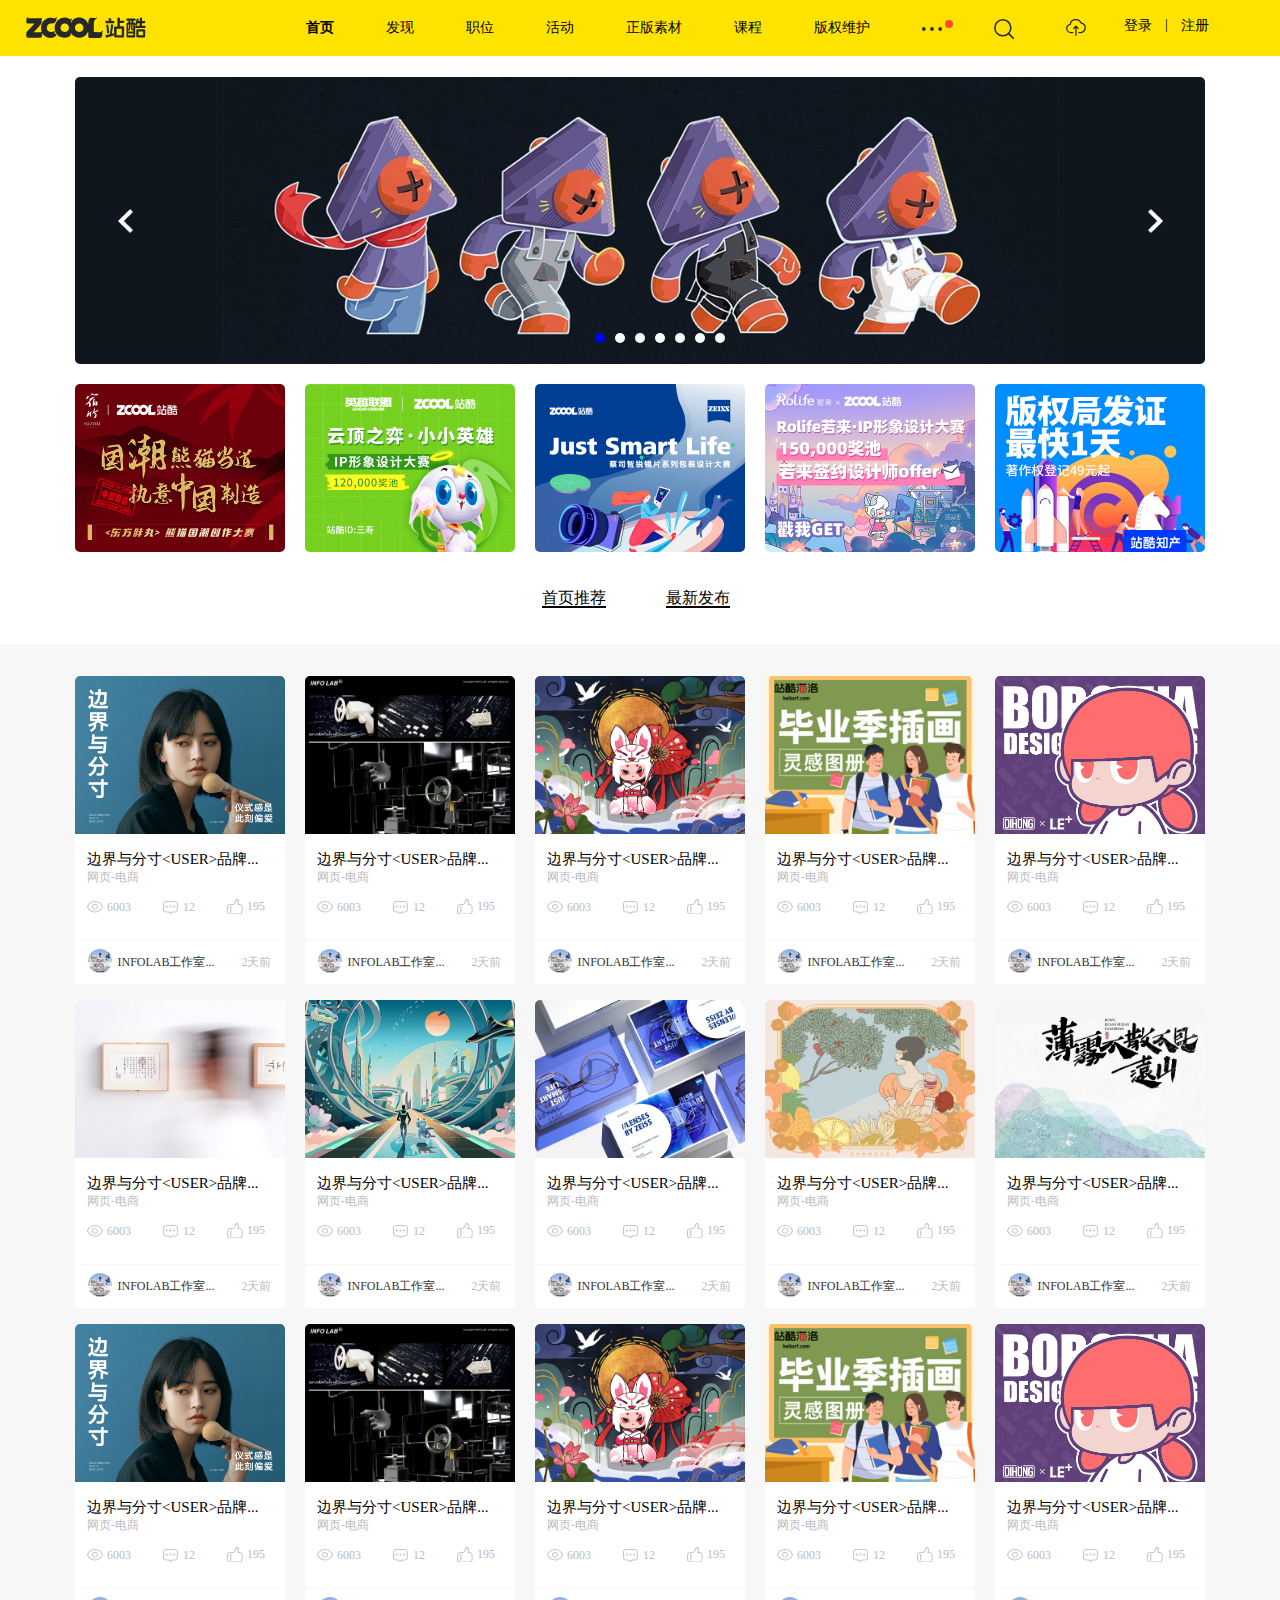
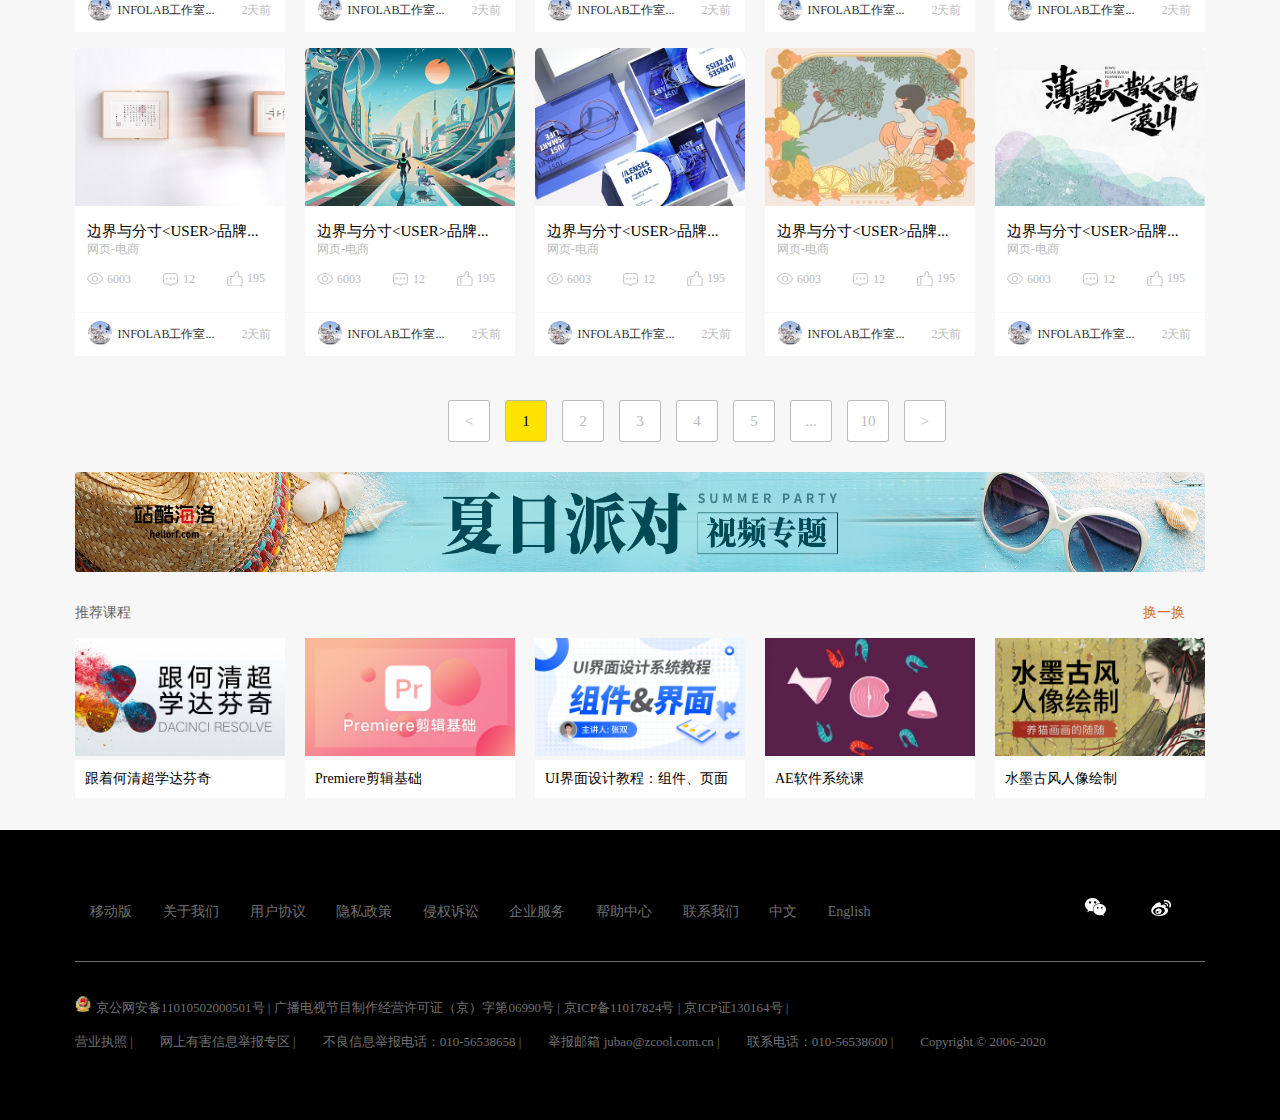
==== index.html @ 085c1cae "zqn:add my  pro" ====
<!DOCTYPE html>
<html lang="en">
<head>
    <meta charset="UTF-8">
    <meta name="viewport" content="width=device-width, initial-scale=1.0">
    <title>Document</title>
    <link rel="stylesheet" href="css/index.css">
    <link rel="stylesheet" href="css/carousel.css">
    <link rel="stylesheet" href="css/under.css">
    <link rel="stylesheet" href="css/page.css">
    <link rel="stylesheet" href="css/footer.css">
    <style>*{margin: 0;padding: 0;}</style>
</head>
<body>
    <!-- 导航栏 -->
    <div class="nav_bg ">
        <!-- 左边logo -->
        <div class="logo position float">
            <a href=""><img src="img/index/logo.svg" alt=""></a>
        </div>
        <!-- 中间部分 -->
        
        <ul class="my_li float ul_position my_text">
            <li class="float my-text-wight">首页</li>
            <li class="float">发现</li>
            <li class="float">职位</li>
            <li class="float">活动</li>
            <li class="float">正版素材</li>
            <li class="float">课程</li>
            <li class="float">版权维护</li>
            <li class="float my_img"><span><img src="img/index/nav-more.svg" alt=""></span>
            <span>
                <sup class="nav_dot_sup"></sup>
            </span></li>
            <li class="float my_img"><a href=""><img src="img/index/nav-search.svg" alt=""></a></li>
            <li class="float my_img"><a href=""><img src="img/index/nav-upload.svg" alt=""></a></li>
        </ul>
     
        <!-- 右边图标 -->
        <div>
            <ul class="float my_li d_position my_text size">
                <li class="float ml">登录</li> 
                <li class="float ml">|</li>
                <li class="float ml">注册</li>
            </ul>
        </div>
    </div>
    <!-- 轮播图 -->
    <main id="main">
        <div id="banner">
            <!-- 左边btn -->
            <div id="btn-left"></div>
            <!-- 中间图片 -->
            <ul id="ul-imgs" class="transition" style="width: 9040px;margin-left: 0px;">
                <li><a href="javascript:;"><img src="img/index/carousel_1.png" alt=""></a></li>
                <li><a href="javascript:;"><img src="img/index/carousel_2.jpg" alt=""></a></li>
                <li><a href="javascript:;"><img src="img/index/carousel_3.jpg" alt=""></a></li>
                <li><a href="javascript:;"><img src="img/index/carousel_4.jpg" alt=""></a></li>
                <li><a href="javascript:;"><img src="img/index/carousel_5.png" alt=""></a></li>
                <li><a href="javascript:;"><img src="img/index/carousel_6.png" alt=""></a></li>
                <li><a href="javascript:;"><img src="img/index/carousel_7.png" alt=""></a></li>
                <!-- 注意！最后li的个数要比实际图片张数多1，最后一个li放的图片是第一个li里的图片 -->
                <li><a href="javascript:;"><img src="img/index/carousel_1.png" alt=""></a></li>
            </ul>
            <!-- 轮播下方点 -->
            <ul id="ul-idxs">
                <!-- 虽然li的个数比实际图片多1，但是小圆点不必多1 -->
                <li class="active"></li>
                <li></li>
                <li></li>
                <li></li>
                <li></li>
                <li></li>
                <li></li>
            </ul>
            <!-- 右边btn -->
            <div id="btn-right"></div>
        </div>
    </main>
    <!-- 轮播下部 -->
    <div id="under">
      <ul id="under-imgs">
        <li><a href="javascript:;"><img src="img/index/under1.jpg" alt=""></a></li>
        <li><a href="javascript:;"><img src="img/index/under2.jpeg" alt=""></a></li>
        <li><a href="javascript:;"><img src="img/index/under3.jpg" alt=""></a></li>
        <li><a href="javascript:;"><img src="img/index/under4.jpg" alt=""></a></li>
        <li><a href="javascript:;"><img src="img/index/under5.jpg" alt=""></a></li>
      </ul>
    </div>
    <ul id="menu">
       <li class="li-1"><a href="">首页推荐</a></li>
       <li ><a href="">最新发布</a></li>
    </ul>
    <!-- 分页展示 -->
    <div id=page-1>
      <div id="page">
        <div class="card-items">
          <img src="img/index-content/content1.jpg" alt="">
          <div class="card-info">
            <a href="">边界与分寸&lt;USER&gt;品牌...</a>
            <p class="card-info-title">网页-电商</p>
            <p class="card-info-item">
              <span class="statistics-view" title="共6003人气">6003</span>
              <span class="statistics-content" title="共12评论">12</span>
              <span class="statistics-zan" title="共195推荐">195</span>
            </p>
          </div>
          <div class="card-item">
            <img src="./img/index-content/head portrait.jpg" alt="">
            <a href="" class="my-a">INFOLAB工作室...</a>
            <span class="time">2天前</span>
          </div>
        </div>
        <div class="card-items">
          <img src="img/index-content/content2.jpg" alt="">
          <div class="card-info">
            <a href="">边界与分寸&lt;USER&gt;品牌...</a>
            <p class="card-info-title">网页-电商</p>
            <p class="card-info-item">
              <span class="statistics-view" title="共6003人气">6003</span>
              <span class="statistics-content" title="共12评论">12</span>
              <span class="statistics-zan" title="共195推荐">195</span>
            </p>
          </div>
          <div class="card-item">
            <img src="./img/index-content/head portrait.jpg" alt="">
            <a href="" class="my-a">INFOLAB工作室...</a>
            <span class="time">2天前</span>
          </div>
        </div>
        <div class="card-items">
          <img src="img/index-content/content3.jpg" alt="">
          <div class="card-info">
            <a href="">边界与分寸&lt;USER&gt;品牌...</a>
            <p class="card-info-title">网页-电商</p>
            <p class="card-info-item">
              <span class="statistics-view" title="共6003人气">6003</span>
              <span class="statistics-content" title="共12评论">12</span>
              <span class="statistics-zan" title="共195推荐">195</span>
            </p>
          </div>
          <div class="card-item">
            <img src="./img/index-content/head portrait.jpg" alt="">
            <a href="" class="my-a">INFOLAB工作室...</a>
            <span class="time">2天前</span>
          </div>
        </div>
        <div class="card-items">
          <img src="img/index-content/content4.jpg" alt="">
          <div class="card-info">
            <a href="">边界与分寸&lt;USER&gt;品牌...</a>
            <p class="card-info-title">网页-电商</p>
            <p class="card-info-item">
              <span class="statistics-view" title="共6003人气">6003</span>
              <span class="statistics-content" title="共12评论">12</span>
              <span class="statistics-zan" title="共195推荐">195</span>
            </p>
          </div>
          <div class="card-item">
            <img src="./img/index-content/head portrait.jpg" alt="">
            <a href="" class="my-a">INFOLAB工作室...</a>
            <span class="time">2天前</span>
          </div>
        </div>
        <div class="card-items">
          <img src="img/index-content/content5.jpg" alt="">
          <div class="card-info">
            <a href="">边界与分寸&lt;USER&gt;品牌...</a>
            <p class="card-info-title">网页-电商</p>
            <p class="card-info-item">
              <span class="statistics-view" title="共6003人气">6003</span>
              <span class="statistics-content" title="共12评论">12</span>
              <span class="statistics-zan" title="共195推荐">195</span>
            </p>
          </div>
          <div class="card-item">
            <img src="./img/index-content/head portrait.jpg" alt="">
            <a href="" class="my-a">INFOLAB工作室...</a>
            <span class="time">2天前</span>
          </div>
        </div>
        <div class="card-items">
          <img src="img/index-content/content6.jpg" alt="">
          <div class="card-info">
            <a href="">边界与分寸&lt;USER&gt;品牌...</a>
            <p class="card-info-title">网页-电商</p>
            <p class="card-info-item">
              <span class="statistics-view" title="共6003人气">6003</span>
              <span class="statistics-content" title="共12评论">12</span>
              <span class="statistics-zan" title="共195推荐">195</span>
            </p>
          </div>
          <div class="card-item">
            <img src="./img/index-content/head portrait.jpg" alt="">
            <a href="" class="my-a">INFOLAB工作室...</a>
            <span class="time">2天前</span>
          </div>
        </div>
        <div class="card-items">
          <img src="img/index-content/content7.jpg" alt="">
          <div class="card-info">
            <a href="">边界与分寸&lt;USER&gt;品牌...</a>
            <p class="card-info-title">网页-电商</p>
            <p class="card-info-item">
              <span class="statistics-view" title="共6003人气">6003</span>
              <span class="statistics-content" title="共12评论">12</span>
              <span class="statistics-zan" title="共195推荐">195</span>
            </p>
          </div>
          <div class="card-item">
            <img src="./img/index-content/head portrait.jpg" alt="">
            <a href="" class="my-a">INFOLAB工作室...</a>
            <span class="time">2天前</span>
          </div>
        </div>
        <div class="card-items">
          <img src="img/index-content/content8.jpg" alt="">
          <div class="card-info">
            <a href="">边界与分寸&lt;USER&gt;品牌...</a>
            <p class="card-info-title">网页-电商</p>
            <p class="card-info-item">
              <span class="statistics-view" title="共6003人气">6003</span>
              <span class="statistics-content" title="共12评论">12</span>
              <span class="statistics-zan" title="共195推荐">195</span>
            </p>
          </div>
          <div class="card-item">
            <img src="./img/index-content/head portrait.jpg" alt="">
            <a href="" class="my-a">INFOLAB工作室...</a>
            <span class="time">2天前</span>
          </div>
        </div>
        <div class="card-items">
          <img src="img/index-content/content9.jpg" alt="">
          <div class="card-info">
            <a href="">边界与分寸&lt;USER&gt;品牌...</a>
            <p class="card-info-title">网页-电商</p>
            <p class="card-info-item">
              <span class="statistics-view" title="共6003人气">6003</span>
              <span class="statistics-content" title="共12评论">12</span>
              <span class="statistics-zan" title="共195推荐">195</span>
            </p>
          </div>
          <div class="card-item">
            <img src="./img/index-content/head portrait.jpg" alt="">
            <a href="" class="my-a">INFOLAB工作室...</a>
            <span class="time">2天前</span>
          </div>
        </div>
        <div class="card-items">
          <img src="img/index-content/content10.jpg" alt="">
          <div class="card-info">
            <a href="">边界与分寸&lt;USER&gt;品牌...</a>
            <p class="card-info-title">网页-电商</p>
            <p class="card-info-item">
              <span class="statistics-view" title="共6003人气">6003</span>
              <span class="statistics-content" title="共12评论">12</span>
              <span class="statistics-zan" title="共195推荐">195</span>
            </p>
          </div>
          <div class="card-item">
            <img src="./img/index-content/head portrait.jpg" alt="">
            <a href="" class="my-a">INFOLAB工作室...</a>
            <span class="time">2天前</span>
          </div>
        </div>
        <div class="card-items">
          <img src="img/index-content/content1.jpg" alt="">
          <div class="card-info">
            <a href="">边界与分寸&lt;USER&gt;品牌...</a>
            <p class="card-info-title">网页-电商</p>
            <p class="card-info-item">
              <span class="statistics-view" title="共6003人气">6003</span>
              <span class="statistics-content" title="共12评论">12</span>
              <span class="statistics-zan" title="共195推荐">195</span>
            </p>
          </div>
          <div class="card-item">
            <img src="./img/index-content/head portrait.jpg" alt="">
            <a href="" class="my-a">INFOLAB工作室...</a>
            <span class="time">2天前</span>
          </div>
        </div><div class="card-items">
          <img src="img/index-content/content2.jpg" alt="">
          <div class="card-info">
            <a href="">边界与分寸&lt;USER&gt;品牌...</a>
            <p class="card-info-title">网页-电商</p>
            <p class="card-info-item">
              <span class="statistics-view" title="共6003人气">6003</span>
              <span class="statistics-content" title="共12评论">12</span>
              <span class="statistics-zan" title="共195推荐">195</span>
            </p>
          </div>
          <div class="card-item">
            <img src="./img/index-content/head portrait.jpg" alt="">
            <a href="" class="my-a">INFOLAB工作室...</a>
            <span class="time">2天前</span>
          </div>
        </div>
        <div class="card-items">
          <img src="img/index-content/content3.jpg" alt="">
          <div class="card-info">
            <a href="">边界与分寸&lt;USER&gt;品牌...</a>
            <p class="card-info-title">网页-电商</p>
            <p class="card-info-item">
              <span class="statistics-view" title="共6003人气">6003</span>
              <span class="statistics-content" title="共12评论">12</span>
              <span class="statistics-zan" title="共195推荐">195</span>
            </p>
          </div>
          <div class="card-item">
            <img src="./img/index-content/head portrait.jpg" alt="">
            <a href="" class="my-a">INFOLAB工作室...</a>
            <span class="time">2天前</span>
          </div>
        </div>
        <div class="card-items">
          <img src="img/index-content/content4.jpg" alt="">
          <div class="card-info">
            <a href="">边界与分寸&lt;USER&gt;品牌...</a>
            <p class="card-info-title">网页-电商</p>
            <p class="card-info-item">
              <span class="statistics-view" title="共6003人气">6003</span>
              <span class="statistics-content" title="共12评论">12</span>
              <span class="statistics-zan" title="共195推荐">195</span>
            </p>
          </div>
          <div class="card-item">
            <img src="./img/index-content/head portrait.jpg" alt="">
            <a href="" class="my-a">INFOLAB工作室...</a>
            <span class="time">2天前</span>
          </div>
        </div>
        <div class="card-items">
          <img src="img/index-content/content5.jpg" alt="">
          <div class="card-info">
            <a href="">边界与分寸&lt;USER&gt;品牌...</a>
            <p class="card-info-title">网页-电商</p>
            <p class="card-info-item">
              <span class="statistics-view" title="共6003人气">6003</span>
              <span class="statistics-content" title="共12评论">12</span>
              <span class="statistics-zan" title="共195推荐">195</span>
            </p>
          </div>
          <div class="card-item">
            <img src="./img/index-content/head portrait.jpg" alt="">
            <a href="" class="my-a">INFOLAB工作室...</a>
            <span class="time">2天前</span>
          </div>
        </div>
        <div class="card-items">
          <img src="img/index-content/content6.jpg" alt="">
          <div class="card-info">
            <a href="">边界与分寸&lt;USER&gt;品牌...</a>
            <p class="card-info-title">网页-电商</p>
            <p class="card-info-item">
              <span class="statistics-view" title="共6003人气">6003</span>
              <span class="statistics-content" title="共12评论">12</span>
              <span class="statistics-zan" title="共195推荐">195</span>
            </p>
          </div>
          <div class="card-item">
            <img src="./img/index-content/head portrait.jpg" alt="">
            <a href="" class="my-a">INFOLAB工作室...</a>
            <span class="time">2天前</span>
          </div>
        </div>
        <div class="card-items">
          <img src="img/index-content/content7.jpg" alt="">
          <div class="card-info">
            <a href="">边界与分寸&lt;USER&gt;品牌...</a>
            <p class="card-info-title">网页-电商</p>
            <p class="card-info-item">
              <span class="statistics-view" title="共6003人气">6003</span>
              <span class="statistics-content" title="共12评论">12</span>
              <span class="statistics-zan" title="共195推荐">195</span>
            </p>
          </div>
          <div class="card-item">
            <img src="./img/index-content/head portrait.jpg" alt="">
            <a href="" class="my-a">INFOLAB工作室...</a>
            <span class="time">2天前</span>
          </div>
        </div>
        <div class="card-items">
          <img src="img/index-content/content8.jpg" alt="">
          <div class="card-info">
            <a href="">边界与分寸&lt;USER&gt;品牌...</a>
            <p class="card-info-title">网页-电商</p>
            <p class="card-info-item">
              <span class="statistics-view" title="共6003人气">6003</span>
              <span class="statistics-content" title="共12评论">12</span>
              <span class="statistics-zan" title="共195推荐">195</span>
            </p>
          </div>
          <div class="card-item">
            <img src="./img/index-content/head portrait.jpg" alt="">
            <a href="" class="my-a">INFOLAB工作室...</a>
            <span class="time">2天前</span>
          </div>
        </div>
        <div class="card-items">
          <img src="img/index-content/content9.jpg" alt="">
          <div class="card-info">
            <a href="">边界与分寸&lt;USER&gt;品牌...</a>
            <p class="card-info-title">网页-电商</p>
            <p class="card-info-item">
              <span class="statistics-view" title="共6003人气">6003</span>
              <span class="statistics-content" title="共12评论">12</span>
              <span class="statistics-zan" title="共195推荐">195</span>
            </p>
          </div>
          <div class="card-item">
            <img src="./img/index-content/head portrait.jpg" alt="">
            <a href="" class="my-a">INFOLAB工作室...</a>
            <span class="time">2天前</span>
          </div>
        </div>
        <div class="card-items">
          <img src="img/index-content/content10.jpg" alt="">
          <div class="card-info">
            <a href="">边界与分寸&lt;USER&gt;品牌...</a>
            <p class="card-info-title">网页-电商</p>
            <p class="card-info-item">
              <span class="statistics-view" title="共6003人气">6003</span>
              <span class="statistics-content" title="共12评论">12</span>
              <span class="statistics-zan" title="共195推荐">195</span>
            </p>
          </div>
          <div class="card-item">
            <img src="./img/index-content/head portrait.jpg" alt="">
            <a href="" class="my-a">INFOLAB工作室...</a>
            <span class="time">2天前</span>
          </div>
        </div>
      </div>
      <!-- 分页 页码 -->
      <div id="Paging">
          <ul id="page-ul">
            <li>&lt;</li>
            <li class="active">1</li>
            <li>2</li>
            <li>3</li>
            <li>4</li>
            <li>5</li>
            <li>...</li>
            <li>10</li>
            <li>&gt;</li>
          </ul>
      </div>
      <!-- 底部展示 -->
      <div id="under-img">
        <a href=""><img src="img/index-content/under-img.jpg" alt=""></a>
      </div>
      <!-- 推荐课程 -->
      <div id="course">
        <div>
          <span>推荐课程</span>
          <span class="change">换一换</span>
          <ul id="course-img">
            <li><a href="javascript:;"><img src="./img/index-content/course1.jpg" alt=""></a><div class="course-img-text">跟着何清超学达芬奇</div></li>
            <li><a href="javascript:;"><img src="./img/index-content/course2.jpg" alt=""></a><div class="course-img-text">Premiere剪辑基础</div></li>
            <li><a href="javascript:;"><img src="./img/index-content/course3.png" alt=""></a><div class="course-img-text">UI界面设计教程：组件、页面</div></li>
            <li><a href="javascript:;"><img src="./img/index-content/course4.gif" alt=""></a><div class="course-img-text">AE软件系统课</div></li>
            <li><a href="javascript:;"><img src="./img/index-content/course5.jpg" alt=""></a><div class="course-img-text">水墨古风人像绘制</div></li>
          </ul>
        </div>
      </div>
    </div>
    <!-- 脚 -->
    <div id="footer">
       <div class="footer-warpper">
        <div class="footer-wrapper-top">
          <div class="footer-wrapper-top-left">
            <ul class="footer-ul">
              <li><a href="javascript:;">移动版</a></li>
              <li><a href="javascript:;">关于我们</a></li>
              <li><a href="javascript:;">用户协议</a></li>
              <li><a href="javascript:;">隐私政策</a></li>
              <li><a href="javascript:;">侵权诉讼</a></li>
              <li><a href="javascript:;">企业服务</a></li>
              <li><a href="javascript:;">帮助中心</a></li>
              <li><a href="javascript:;">联系我们</a></li>
              <li><a href="javascript:;">中文</a></li>
              <li><a href="javascript:;">English</a></li>
            </ul>
          </div>
          <div class="footer-wrapper-top-right">
            <a href="javascript:;"><img src="./img/footer/wechat.png" alt=""></a>
            <a href="javascript:;"><img src="./img/footer/weibo.png" alt=""></a>
          </div>
        </div>
        <div class="footer-wrapper-middle">
          <span><a href=""><img src="./img/footer/jing.png" alt="">京公网安备11010502000501号     |</a></span>
          <span><a href="">广播电视节目制作经营许可证（京）字第06990号     |</a></span>
          <span><a href="">京ICP备11017824号     |</a></span>
          <span><a href="">京ICP证130164号     |</a></span>
        </div>
        <div class="footer-wrapper-bottom">
          <span><a href="">营业执照     |</a></span>
          <span><a href="">网上有害信息举报专区     |</a></span>
          <span><a href="">不良信息举报电话：010-56538658     |</a></span>
          <span><a href="">举报邮箱  jubao@zcool.com.cn     |</a></span>
          <span><a href="">联系电话：010-56538600     |</a></span>
          <span><a href="">Copyright © 2006-2020 </a></span>    
        </div>
       </div>
    </div>
</body>
<script>
  // 轮播效果
    var i=0;
    var LIWIDTH=1130;
    var DURATION=500;
    var LICOUNT=7;
    var ulImgs=document.getElementById("ul-imgs");
    var ulIdxs=document.getElementById("ul-idxs")
    var lis=ulIdxs.children;
    function moveTo(to){
      if(to==undefined){
        to=i+1;
      }
      if(i==0){
        if(to>i){
          ulImgs.className="transition";
        }else{
          ulImgs.className="";
          ulImgs.style.marginLeft=-LIWIDTH*LICOUNT+"px";
          setTimeout(function(){
            moveTo(LICOUNT-1);
          },100);
          return;
        }
      }
      i=to;
      ulImgs.style.marginLeft=-i*LIWIDTH+"px";
      for(var li of lis){
        li.className=""
      }
      console.log(i);
      if(i==LICOUNT){
        i=0;
        setTimeout(function(){
          ulImgs.className="";
          ulImgs.style.marginLeft=0;
        },DURATION)
      }
      lis[i].className="active";
    }
</script>
<script>
  // 左右点击事件
  var btnLeft=document.getElementById("btn-left");
  var btnRight=document.getElementById("btn-right");
  var canClick=true;
  btnRight.onclick=function(){
    move(1)
  }
  function move(n){
    if(canClick){
      console.log(i+n);
      moveTo(i+n);
      canClick=false;
      setTimeout(function(){
        canClick=true;
      },DURATION+100);
    }
  }
  btnLeft.onclick=function(){
    move(-1);
  }
</script>
<script>
  // 自动轮播
  var interval=3000;//每次轮播之间间隔3秒
  var timer=setInterval(function(){
    moveTo()
  },3000);
  var banner=document.getElementById("banner");
  banner.onmouseover=function(){
    clearInterval(timer);
  }
  banner.onmouseout=function(){
    timer=setInterval(function(){
      moveTo()
    },3000);
  }
</script>
<script>
  // 小圆点
  var ulIdxs=document.getElementById("ul-idxs");
  var canClick=true;
  ulIdxs.onclick=function(e){
    if(canClick){
      var li=e.target;
      if(li.nodeName=="LI"){
        if(li.className!=="active"){
          for(var i=0;i<lis.length;i++){
            if(lis[i]==li){
              break;
            }
          }
          moveTo(i);
          setTimeout(function(){
            canClick=true;
          },DURATION);
        }
      }
    }
  }
</script>
</html>
---- css/index.css ----
/* 鼠标放ul>li 上，显示小手 */
ul>li{
    cursor:pointer;
}
/* nav背景色 */
.nav_bg{
    background: #ffe300;
    width: 100%;
    height: 56px;
}
/* nav左边logo大小 位置 */
.logo{
    width: 120px;
    height: 20px;
    padding-top: 17px;
    margin-left: 26px;
}
/*中间清除边距溢出*/
.position::after{
    content: "";
    display: table;
}
/* li去掉点 */
.my_li{list-style: none;}
/* 左浮动 */
.float{
    float:left;
}
/* nav中间部分ul位置 */
.ul_position{
    margin-left: 10rem;
    margin-top: 19px;
}
/* 导航栏img大小 */
.my_img{
    width: 20px;
    height: 20px;
}
/* nav字体大小 */
.my_text{
    font-size: 14px;
}
/*  "首页"字体*/
.my-text-wight{
    font-weight: 600;
} 

/* 除了第一个子元素外，每个子元素添加的样式 */
div.nav_bg>ul>li:not(:first-child){
    margin-left: 52px;
}
/* 登录、注册位置 */
.d_position{
  margin-top: 17px;
  margin-left: 25px;
}
.size{
    width: 117px;
    height: 60px;
}
.ml{
    margin-left: 13px;
}
/* nav中小红点 */
.nav_dot_sup{
    display: inline-block;
    width: 8px;
    height: 8px;
    background: #ff4a3b;
    border-radius: 50%;
    margin:0 0 2px 3px;
    position: absolute;
    top:20px;
}
---- css/carousel.css ----
#main{
  width:1130px;
  margin:0 auto;      
}
#banner{
  width:1130px;
  overflow:hidden;
  position:relative;
}
#ul-imgs{
  list-style:none;
  
}
#ul-imgs.transition{
  transition:all .5s linear;
}
#ul-imgs>li{
  width:1130px;
  float:left;
}
#ul-imgs img{
  width:1130px;
  border-radius: 5px;
}
#ul-idxs{
  width:1000px;
  margin:0 auto;
  list-style:none;
  position:absolute;
  bottom:25px;
  left:50%;
  margin-left:-50px;
}
#ul-idxs>li{
  float:left;
  width:10px; height:10px;
  background-color:#fff;
  border-radius:5px;
  margin:0 5px;
  cursor:pointer;
}
#ul-idxs>li.active{
  background-color:blue;
}
#btn-left,#btn-right{
  width:60px;
  height:18rem;
  position:absolute;
  top:0;
  background-repeat:no-repeat;
  background-position:center;
  cursor:pointer;
}
#btn-left{
  left:20px;
  background-image: url(../img/index/left_ar.png);
  background-size: 25%;
}
#btn-right{
  right:20px;
  background-image:url(../img/index/right_ar.png);
  background-size: 25%;
}
#btn-left:hover,#btn-right:hover{
  background-size:20px 40px
}
---- css/under.css ----
#under{
    width: 1130px;
    margin: 0 auto;
}
#under-imgs{
    list-style:none;
}
#under-imgs>li{  
    margin-top: 1rem;
    width: 210px;
    float: left;
}
#under-imgs img{
   width: 210px;
   height: 168px;
   border-radius: 5px;
}
#under-imgs>li+li{
    margin-left: 20px;
}
/* 下方菜单 */
#menu{
    width: 1130px;
    text-align: center;
    list-style: none;
}
#menu>li{
    box-sizing: border-box;
    margin-top: 2rem;
    padding:0 30px;
    float: left;
    width: 124px;
    height: 56px;
} 
#menu>li>a{
    text-align: center;
    box-sizing: border-box;
    color:#000;
    text-decoration: none;
    width: 64px;
    height: 56px;
    margin-top: 2rem;
    border-bottom: 2px solid #000;
}
.li-1{
    margin-left: 32rem;
}
---- css/page.css ----
#page-1{
    clear: both;
    background:#f7f7f7;
    width: 100%;
}
.card-info-item{
    display: flex;
    align-items: center;
    justify-content: space-between;
    width: 178px;
    height: 18px;
    font-size: 12px;
    color:#bbb;
    margin-block-start: 1em;
    margin-block-end: 1em;
    margin-inline-start: 0px;
    margin-inline-end: 0px;
}
.card-info-item>span+span{
    margin-left: 1rem;
}
/* 小眼睛,评论，赞小图标 */
.statistics-view,
.statistics-content,
.statistics-zan::before{
    content: "";
    display: inline-block;
    vertical-align: bottom;  
    background-size: 16px auto;
    padding-left: 20px;
    line-height: 16px;
}
.statistics-view{
    background: url(../img/index-content/card-liulan.svg) 0 2px no-repeat;
}
.statistics-content{
    background: url(../img/index-content/card-pinglun.svg) 0 2px no-repeat;
}
.statistics-zan{
    background:url(../img/index-content/card-zan.svg) 0 0 no-repeat;
    background-size: 16px 16px;
}

.card-items img{
    width: 210px;
    height: 158px;
    border-top-left-radius: 5px;
    border-top-right-radius: 5px;
}
#page{
    padding-top: 2rem;
    margin: 20px  auto -20px;
    width: 1130px;
    flex-wrap: wrap;
    display: flex;
    justify-content: space-between;   
}
/* card */
.card-items{ 
    background: #fff;
    width: 210px;
    height: 308px; 
    margin-bottom: 1rem;
}
.card-info{
    padding: 12px;
    border-bottom: 1px solid #f7f7f7;
}
.card-info>a{
    text-decoration: none;
    font-size: 15px;
    color:#000;
}
.card-info-title{
    color:#bbb;
    font-size:12px;
}
.card-item>a{
    text-decoration: none;
    color: #333;
    font-size: 12px;
    margin: 13px 0 0  -22px;
}
.card-item img{
    margin-top: 8px;
   width: 24px;
   height: 24px;
   border-radius: 50%;
}
.card-item{
    display: flex;
    justify-content: space-around;
}
.time{
    font-size: 12px;
    color:#bbb;
    margin-top: 13px;
}

/* 分页按钮 */
#Paging{
    margin-top: 3rem;
    width: 1130px;
    height: 40px;  
}
#page-ul{
   margin-left: 28rem;
   list-style: none;
   display: flex;
}
#Paging>ul>li{
    color: #bbb;
    font-size: 15px;
    text-align: center;
    line-height: 40px;
    background: #fff;
    width: 40px;
    height: 40px;
    border: 1px solid #bbb;
    border-radius: 3px;
}
#Paging>ul>li+li{
    margin-left: 15px;
}
#Paging>ul>li:hover{
    background:  #ffe300;
    color:#000
}
#Paging .active{
    background:  #ffe300;
    color:#000
}
/* under-img */
#under-img{
    margin-top: 2rem;
    width: 1130px;
    height: 100px;
    margin: 2rem  auto;
}
#under-img img{
     width: 1130px;
     height: 100px;  
     border-radius: 3px;
}
/* 推荐课程 */
#course{
    width: 1130px;
    height: 194px;
    margin: 0 auto;
    color:#666;
    font-size: 14px;
    padding-bottom: 2rem;
}
.change{
    color: #d36f16;
    cursor: pointer;
    margin-left: 63rem;
}
#course-img{
    margin-top: 1rem;
    list-style: none;
    display: flex;
    justify-content: space-between;
}
#course-img img{
    width: 210px;
    height: 118px;
}
.course-img-text{
    box-sizing: border-box;
    background: #fff;
    font-size: 14px;
    color:#000;
    text-align: left;
    padding: 10px;
}
.course-img-text:hover{
    color:#d36f16
}
---- css/footer.css ----
#footer{
    margin: 0 auto;
    background: #000;
    width: 100%;
    height: 290px
}
.footer-warpper{
    width: 1130px;
    height: 230px;
    margin: 0 auto;
}
.footer-wrapper-top{
    display: flex;
    width: 1130px;
    height: 131px;
    margin: 0 auto;
    font-size: 14px;
    list-style: none;  
    border-bottom: 1px solid #717171;
}
/* 脚左上 */
.footer-wrapper-top-left{
    box-sizing: border-box;
    padding-top: 1rem;
    width: 811px;
    height: 23px;
    line-height: 131px;
}
.footer-ul{
    display: flex;
    justify-content: space-around;
   
}
.footer-ul a{
    color:#717171;
    font-size:14px;
    text-decoration: none;
}
/* 脚 右上 */
.footer-wrapper-top-right{
    width: 131px;
    height: 21px;
    display: flex;
    justify-content: space-around;
    text-align: right;
    line-height: 131px;
    margin-left: 11rem;
    margin-top: 1rem;
}
/* 脚中间 */
.footer-wrapper-middle{
    margin-top: 2rem;
}
.footer-wrapper-middle img{
    width: 16px;
    height: 16px;
    margin-right: 5px;
    margin-top: 2px;
}
.footer-wrapper-middle a{
    width: 190px;
    height: 16px;
    color:#717171;
    font-size:13px;
    text-decoration: none;
    line-height: 16px;
}
/* 脚 下 */
.footer-wrapper-bottom a{
    color:#717171;
    font-size:13px;
    text-decoration: none;
}
.footer-wrapper-bottom{
    margin-top: 1rem ;  
}
.footer-wrapper-bottom>span+span{
    margin-left: 23px;
}
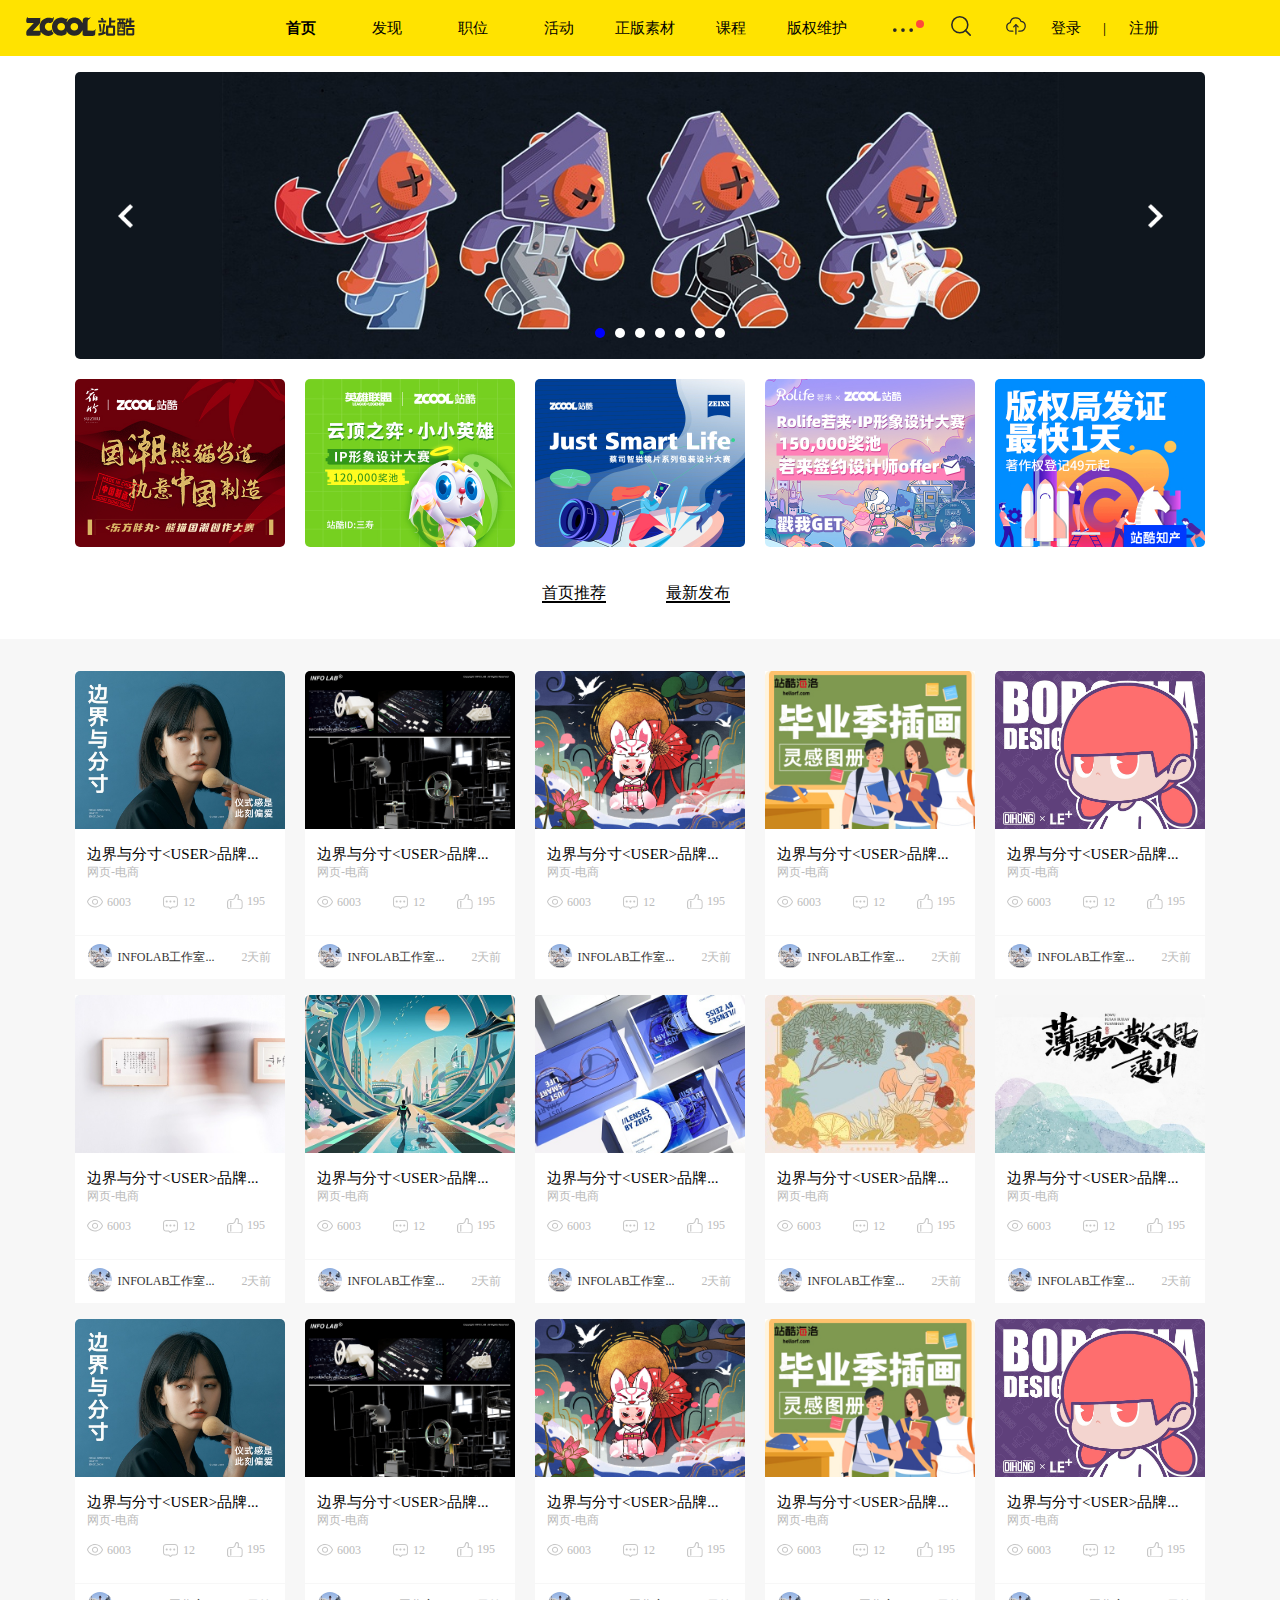
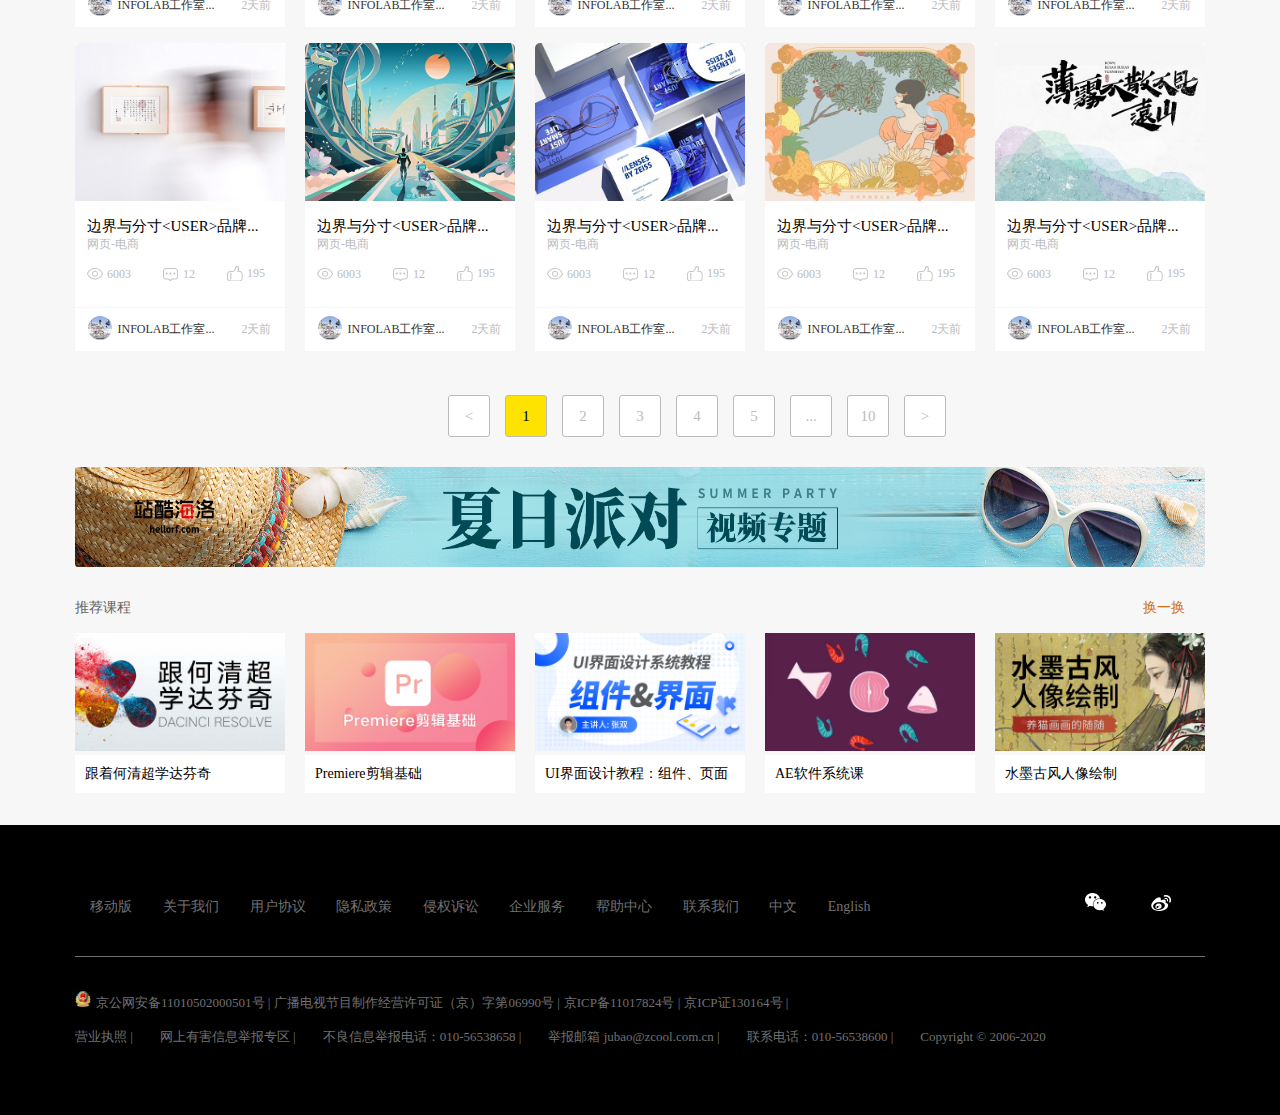
==== commit 7e9353cb: "zqn:add" ====
--- a/index.html
+++ b/index.html
@@ -4,47 +4,55 @@
     <meta charset="UTF-8">
     <meta name="viewport" content="width=device-width, initial-scale=1.0">
     <title>Document</title>
-    <link rel="stylesheet" href="css/index.css">
+    <link rel="stylesheet" href="css/header.css">
     <link rel="stylesheet" href="css/carousel.css">
     <link rel="stylesheet" href="css/under.css">
     <link rel="stylesheet" href="css/page.css">
     <link rel="stylesheet" href="css/footer.css">
-    <style>*{margin: 0;padding: 0;}</style>
 </head>
 <body>
-    <!-- 导航栏 -->
+      <!-- 导航栏 -->
     <div class="nav_bg ">
-        <!-- 左边logo -->
-        <div class="logo position float">
-            <a href=""><img src="img/index/logo.svg" alt=""></a>
-        </div>
-        <!-- 中间部分 -->
-        
-        <ul class="my_li float ul_position my_text">
-            <li class="float my-text-wight">首页</li>
-            <li class="float">发现</li>
-            <li class="float">职位</li>
-            <li class="float">活动</li>
-            <li class="float">正版素材</li>
-            <li class="float">课程</li>
-            <li class="float">版权维护</li>
-            <li class="float my_img"><span><img src="img/index/nav-more.svg" alt=""></span>
-            <span>
-                <sup class="nav_dot_sup"></sup>
-            </span></li>
-            <li class="float my_img"><a href=""><img src="img/index/nav-search.svg" alt=""></a></li>
-            <li class="float my_img"><a href=""><img src="img/index/nav-upload.svg" alt=""></a></li>
-        </ul>
-     
-        <!-- 右边图标 -->
-        <div>
-            <ul class="float my_li d_position my_text size">
-                <li class="float ml">登录</li> 
-                <li class="float ml">|</li>
-                <li class="float ml">注册</li>
-            </ul>
-        </div>
-    </div>
+      <div class="nav">
+          <!-- 左边logo -->
+          <div class="logo position float">
+              <a href="./index.html"><img src="img/index/logo.svg" alt=""></a>
+          </div>
+          <!-- 中间部分 -->
+          <ul class="nav-ul">
+              <li class="my-text-wight">首页</li>
+              <li>发现</li>
+              <li>职位</li>
+              <li>活动</li>
+              <li>正版素材</li>
+              <li>课程</li>
+              <li>版权维护</li>
+              <li >
+                  <img src="./img/index/nav-more.svg" alt="">
+                  <sup class="nav_dot_sup"></sup>
+              </li>
+          </ul>
+          <!-- div search -->
+          <div class="search">
+              <img src="./img/index/nav-search.svg" alt="">
+          </div>
+          <!-- 右边图标 -->
+          <div class="user-right">
+              <!-- 左 -->
+             <div class="user-right-load">
+                <a href=""><img src="./img/index/nav-upload.svg" alt=""></a>
+             </div>
+             <!-- 登录 注册 -->
+             <div class="nav-right">
+                  <ul class="denglu1">
+                      <li><a href="./login1.html">登录</a></li>
+                      <li>|</li>
+                      <li><a href="./user_reg1.html">注册</a></li>
+                  </ul>
+             </div>
+          </div>
+      </div>
+  </div>
     <!-- 轮播图 -->
     <main id="main">
         <div id="banner">
@@ -95,177 +103,177 @@
     <div id=page-1>
       <div id="page">
         <div class="card-items">
-          <img src="img/index-content/content1.jpg" alt="">
-          <div class="card-info">
-            <a href="">边界与分寸&lt;USER&gt;品牌...</a>
-            <p class="card-info-title">网页-电商</p>
-            <p class="card-info-item">
-              <span class="statistics-view" title="共6003人气">6003</span>
-              <span class="statistics-content" title="共12评论">12</span>
-              <span class="statistics-zan" title="共195推荐">195</span>
-            </p>
-          </div>
-          <div class="card-item">
-            <img src="./img/index-content/head portrait.jpg" alt="">
-            <a href="" class="my-a">INFOLAB工作室...</a>
-            <span class="time">2天前</span>
-          </div>
-        </div>
-        <div class="card-items">
-          <img src="img/index-content/content2.jpg" alt="">
-          <div class="card-info">
-            <a href="">边界与分寸&lt;USER&gt;品牌...</a>
-            <p class="card-info-title">网页-电商</p>
-            <p class="card-info-item">
-              <span class="statistics-view" title="共6003人气">6003</span>
-              <span class="statistics-content" title="共12评论">12</span>
-              <span class="statistics-zan" title="共195推荐">195</span>
-            </p>
-          </div>
-          <div class="card-item">
-            <img src="./img/index-content/head portrait.jpg" alt="">
-            <a href="" class="my-a">INFOLAB工作室...</a>
-            <span class="time">2天前</span>
-          </div>
-        </div>
-        <div class="card-items">
-          <img src="img/index-content/content3.jpg" alt="">
-          <div class="card-info">
-            <a href="">边界与分寸&lt;USER&gt;品牌...</a>
-            <p class="card-info-title">网页-电商</p>
-            <p class="card-info-item">
-              <span class="statistics-view" title="共6003人气">6003</span>
-              <span class="statistics-content" title="共12评论">12</span>
-              <span class="statistics-zan" title="共195推荐">195</span>
-            </p>
-          </div>
-          <div class="card-item">
-            <img src="./img/index-content/head portrait.jpg" alt="">
-            <a href="" class="my-a">INFOLAB工作室...</a>
-            <span class="time">2天前</span>
-          </div>
-        </div>
-        <div class="card-items">
-          <img src="img/index-content/content4.jpg" alt="">
-          <div class="card-info">
-            <a href="">边界与分寸&lt;USER&gt;品牌...</a>
-            <p class="card-info-title">网页-电商</p>
-            <p class="card-info-item">
-              <span class="statistics-view" title="共6003人气">6003</span>
-              <span class="statistics-content" title="共12评论">12</span>
-              <span class="statistics-zan" title="共195推荐">195</span>
-            </p>
-          </div>
-          <div class="card-item">
-            <img src="./img/index-content/head portrait.jpg" alt="">
-            <a href="" class="my-a">INFOLAB工作室...</a>
-            <span class="time">2天前</span>
-          </div>
-        </div>
-        <div class="card-items">
-          <img src="img/index-content/content5.jpg" alt="">
-          <div class="card-info">
-            <a href="">边界与分寸&lt;USER&gt;品牌...</a>
-            <p class="card-info-title">网页-电商</p>
-            <p class="card-info-item">
-              <span class="statistics-view" title="共6003人气">6003</span>
-              <span class="statistics-content" title="共12评论">12</span>
-              <span class="statistics-zan" title="共195推荐">195</span>
-            </p>
-          </div>
-          <div class="card-item">
-            <img src="./img/index-content/head portrait.jpg" alt="">
-            <a href="" class="my-a">INFOLAB工作室...</a>
-            <span class="time">2天前</span>
-          </div>
-        </div>
-        <div class="card-items">
-          <img src="img/index-content/content6.jpg" alt="">
-          <div class="card-info">
-            <a href="">边界与分寸&lt;USER&gt;品牌...</a>
-            <p class="card-info-title">网页-电商</p>
-            <p class="card-info-item">
-              <span class="statistics-view" title="共6003人气">6003</span>
-              <span class="statistics-content" title="共12评论">12</span>
-              <span class="statistics-zan" title="共195推荐">195</span>
-            </p>
-          </div>
-          <div class="card-item">
-            <img src="./img/index-content/head portrait.jpg" alt="">
-            <a href="" class="my-a">INFOLAB工作室...</a>
-            <span class="time">2天前</span>
-          </div>
-        </div>
-        <div class="card-items">
-          <img src="img/index-content/content7.jpg" alt="">
-          <div class="card-info">
-            <a href="">边界与分寸&lt;USER&gt;品牌...</a>
-            <p class="card-info-title">网页-电商</p>
-            <p class="card-info-item">
-              <span class="statistics-view" title="共6003人气">6003</span>
-              <span class="statistics-content" title="共12评论">12</span>
-              <span class="statistics-zan" title="共195推荐">195</span>
-            </p>
-          </div>
-          <div class="card-item">
-            <img src="./img/index-content/head portrait.jpg" alt="">
-            <a href="" class="my-a">INFOLAB工作室...</a>
-            <span class="time">2天前</span>
-          </div>
-        </div>
-        <div class="card-items">
-          <img src="img/index-content/content8.jpg" alt="">
-          <div class="card-info">
-            <a href="">边界与分寸&lt;USER&gt;品牌...</a>
-            <p class="card-info-title">网页-电商</p>
-            <p class="card-info-item">
-              <span class="statistics-view" title="共6003人气">6003</span>
-              <span class="statistics-content" title="共12评论">12</span>
-              <span class="statistics-zan" title="共195推荐">195</span>
-            </p>
-          </div>
-          <div class="card-item">
-            <img src="./img/index-content/head portrait.jpg" alt="">
-            <a href="" class="my-a">INFOLAB工作室...</a>
-            <span class="time">2天前</span>
-          </div>
-        </div>
-        <div class="card-items">
-          <img src="img/index-content/content9.jpg" alt="">
-          <div class="card-info">
-            <a href="">边界与分寸&lt;USER&gt;品牌...</a>
-            <p class="card-info-title">网页-电商</p>
-            <p class="card-info-item">
-              <span class="statistics-view" title="共6003人气">6003</span>
-              <span class="statistics-content" title="共12评论">12</span>
-              <span class="statistics-zan" title="共195推荐">195</span>
-            </p>
-          </div>
-          <div class="card-item">
-            <img src="./img/index-content/head portrait.jpg" alt="">
-            <a href="" class="my-a">INFOLAB工作室...</a>
-            <span class="time">2天前</span>
-          </div>
-        </div>
-        <div class="card-items">
-          <img src="img/index-content/content10.jpg" alt="">
-          <div class="card-info">
-            <a href="">边界与分寸&lt;USER&gt;品牌...</a>
-            <p class="card-info-title">网页-电商</p>
-            <p class="card-info-item">
-              <span class="statistics-view" title="共6003人气">6003</span>
-              <span class="statistics-content" title="共12评论">12</span>
-              <span class="statistics-zan" title="共195推荐">195</span>
-            </p>
-          </div>
-          <div class="card-item">
-            <img src="./img/index-content/head portrait.jpg" alt="">
-            <a href="" class="my-a">INFOLAB工作室...</a>
-            <span class="time">2天前</span>
-          </div>
-        </div>
-        <div class="card-items">
-          <img src="img/index-content/content1.jpg" alt="">
+          <a href="details.html" target="_blank"><img src="img/index-content/content1.jpg" alt=""></a>
+          <div class="card-info">
+            <a href="">边界与分寸&lt;USER&gt;品牌...</a>
+            <p class="card-info-title">网页-电商</p>
+            <p class="card-info-item">
+              <span class="statistics-view" title="共6003人气">6003</span>
+              <span class="statistics-content" title="共12评论">12</span>
+              <span class="statistics-zan" title="共195推荐">195</span>
+            </p>
+          </div>
+          <div class="card-item">
+            <img src="./img/index-content/head portrait.jpg" alt="">
+            <a href="" class="my-a">INFOLAB工作室...</a>
+            <span class="time">2天前</span>
+          </div>
+        </div>
+        <div class="card-items">
+          <a href="details.html" target="_blank"><img src="img/index-content/content2.jpg" alt=""></a>
+          <div class="card-info">
+            <a href="">边界与分寸&lt;USER&gt;品牌...</a>
+            <p class="card-info-title">网页-电商</p>
+            <p class="card-info-item">
+              <span class="statistics-view" title="共6003人气">6003</span>
+              <span class="statistics-content" title="共12评论">12</span>
+              <span class="statistics-zan" title="共195推荐">195</span>
+            </p>
+          </div>
+          <div class="card-item">
+            <img src="./img/index-content/head portrait.jpg" alt="">
+            <a href="" class="my-a">INFOLAB工作室...</a>
+            <span class="time">2天前</span>
+          </div>
+        </div>
+        <div class="card-items">
+          <a href="details.html" target="_blank"><img src="img/index-content/content3.jpg" alt=""></a>
+          <div class="card-info">
+            <a href="">边界与分寸&lt;USER&gt;品牌...</a>
+            <p class="card-info-title">网页-电商</p>
+            <p class="card-info-item">
+              <span class="statistics-view" title="共6003人气">6003</span>
+              <span class="statistics-content" title="共12评论">12</span>
+              <span class="statistics-zan" title="共195推荐">195</span>
+            </p>
+          </div>
+          <div class="card-item">
+            <img src="./img/index-content/head portrait.jpg" alt="">
+            <a href="" class="my-a">INFOLAB工作室...</a>
+            <span class="time">2天前</span>
+          </div>
+        </div>
+        <div class="card-items">
+          <a href="details.html" target="_blank"><img src="img/index-content/content4.jpg" alt=""></a>
+          <div class="card-info">
+            <a href="">边界与分寸&lt;USER&gt;品牌...</a>
+            <p class="card-info-title">网页-电商</p>
+            <p class="card-info-item">
+              <span class="statistics-view" title="共6003人气">6003</span>
+              <span class="statistics-content" title="共12评论">12</span>
+              <span class="statistics-zan" title="共195推荐">195</span>
+            </p>
+          </div>
+          <div class="card-item">
+            <img src="./img/index-content/head portrait.jpg" alt="">
+            <a href="" class="my-a">INFOLAB工作室...</a>
+            <span class="time">2天前</span>
+          </div>
+        </div>
+        <div class="card-items">
+          <a href="details.html" target="_blank"><img src="img/index-content/content5.jpg" alt=""></a>
+          <div class="card-info">
+            <a href="">边界与分寸&lt;USER&gt;品牌...</a>
+            <p class="card-info-title">网页-电商</p>
+            <p class="card-info-item">
+              <span class="statistics-view" title="共6003人气">6003</span>
+              <span class="statistics-content" title="共12评论">12</span>
+              <span class="statistics-zan" title="共195推荐">195</span>
+            </p>
+          </div>
+          <div class="card-item">
+            <img src="./img/index-content/head portrait.jpg" alt="">
+            <a href="" class="my-a">INFOLAB工作室...</a>
+            <span class="time">2天前</span>
+          </div>
+        </div>
+        <div class="card-items">
+          <a href="details.html" target="_blank"><img src="img/index-content/content6.jpg" alt=""></a>
+          <div class="card-info">
+            <a href="">边界与分寸&lt;USER&gt;品牌...</a>
+            <p class="card-info-title">网页-电商</p>
+            <p class="card-info-item">
+              <span class="statistics-view" title="共6003人气">6003</span>
+              <span class="statistics-content" title="共12评论">12</span>
+              <span class="statistics-zan" title="共195推荐">195</span>
+            </p>
+          </div>
+          <div class="card-item">
+            <img src="./img/index-content/head portrait.jpg" alt="">
+            <a href="" class="my-a">INFOLAB工作室...</a>
+            <span class="time">2天前</span>
+          </div>
+        </div>
+        <div class="card-items">
+          <a href="details.html" target="_blank"><img src="img/index-content/content7.jpg" alt=""></a>
+          <div class="card-info">
+            <a href="">边界与分寸&lt;USER&gt;品牌...</a>
+            <p class="card-info-title">网页-电商</p>
+            <p class="card-info-item">
+              <span class="statistics-view" title="共6003人气">6003</span>
+              <span class="statistics-content" title="共12评论">12</span>
+              <span class="statistics-zan" title="共195推荐">195</span>
+            </p>
+          </div>
+          <div class="card-item">
+            <img src="./img/index-content/head portrait.jpg" alt="">
+            <a href="" class="my-a">INFOLAB工作室...</a>
+            <span class="time">2天前</span>
+          </div>
+        </div>
+        <div class="card-items">
+          <a href="details.html" target="_blank"><img src="img/index-content/content8.jpg" alt=""></a>
+          <div class="card-info">
+            <a href="">边界与分寸&lt;USER&gt;品牌...</a>
+            <p class="card-info-title">网页-电商</p>
+            <p class="card-info-item">
+              <span class="statistics-view" title="共6003人气">6003</span>
+              <span class="statistics-content" title="共12评论">12</span>
+              <span class="statistics-zan" title="共195推荐">195</span>
+            </p>
+          </div>
+          <div class="card-item">
+            <img src="./img/index-content/head portrait.jpg" alt="">
+            <a href="" class="my-a">INFOLAB工作室...</a>
+            <span class="time">2天前</span>
+          </div>
+        </div>
+        <div class="card-items">
+          <a href="details.html" target="_blank"><img src="img/index-content/content9.jpg" alt=""></a>
+          <div class="card-info">
+            <a href="">边界与分寸&lt;USER&gt;品牌...</a>
+            <p class="card-info-title">网页-电商</p>
+            <p class="card-info-item">
+              <span class="statistics-view" title="共6003人气">6003</span>
+              <span class="statistics-content" title="共12评论">12</span>
+              <span class="statistics-zan" title="共195推荐">195</span>
+            </p>
+          </div>
+          <div class="card-item">
+            <img src="./img/index-content/head portrait.jpg" alt="">
+            <a href="" class="my-a">INFOLAB工作室...</a>
+            <span class="time">2天前</span>
+          </div>
+        </div>
+        <div class="card-items">
+          <a href="details.html" target="_blank"><img src="img/index-content/content10.jpg" alt=""></a>
+          <div class="card-info">
+            <a href="">边界与分寸&lt;USER&gt;品牌...</a>
+            <p class="card-info-title">网页-电商</p>
+            <p class="card-info-item">
+              <span class="statistics-view" title="共6003人气">6003</span>
+              <span class="statistics-content" title="共12评论">12</span>
+              <span class="statistics-zan" title="共195推荐">195</span>
+            </p>
+          </div>
+          <div class="card-item">
+            <img src="./img/index-content/head portrait.jpg" alt="">
+            <a href="" class="my-a">INFOLAB工作室...</a>
+            <span class="time">2天前</span>
+          </div>
+        </div>
+        <div class="card-items">
+          <a href="details.html" target="_blank"><img src="img/index-content/content1.jpg" alt=""></a>
           <div class="card-info">
             <a href="">边界与分寸&lt;USER&gt;品牌...</a>
             <p class="card-info-title">网页-电商</p>
@@ -281,143 +289,143 @@
             <span class="time">2天前</span>
           </div>
         </div><div class="card-items">
-          <img src="img/index-content/content2.jpg" alt="">
-          <div class="card-info">
-            <a href="">边界与分寸&lt;USER&gt;品牌...</a>
-            <p class="card-info-title">网页-电商</p>
-            <p class="card-info-item">
-              <span class="statistics-view" title="共6003人气">6003</span>
-              <span class="statistics-content" title="共12评论">12</span>
-              <span class="statistics-zan" title="共195推荐">195</span>
-            </p>
-          </div>
-          <div class="card-item">
-            <img src="./img/index-content/head portrait.jpg" alt="">
-            <a href="" class="my-a">INFOLAB工作室...</a>
-            <span class="time">2天前</span>
-          </div>
-        </div>
-        <div class="card-items">
-          <img src="img/index-content/content3.jpg" alt="">
-          <div class="card-info">
-            <a href="">边界与分寸&lt;USER&gt;品牌...</a>
-            <p class="card-info-title">网页-电商</p>
-            <p class="card-info-item">
-              <span class="statistics-view" title="共6003人气">6003</span>
-              <span class="statistics-content" title="共12评论">12</span>
-              <span class="statistics-zan" title="共195推荐">195</span>
-            </p>
-          </div>
-          <div class="card-item">
-            <img src="./img/index-content/head portrait.jpg" alt="">
-            <a href="" class="my-a">INFOLAB工作室...</a>
-            <span class="time">2天前</span>
-          </div>
-        </div>
-        <div class="card-items">
-          <img src="img/index-content/content4.jpg" alt="">
-          <div class="card-info">
-            <a href="">边界与分寸&lt;USER&gt;品牌...</a>
-            <p class="card-info-title">网页-电商</p>
-            <p class="card-info-item">
-              <span class="statistics-view" title="共6003人气">6003</span>
-              <span class="statistics-content" title="共12评论">12</span>
-              <span class="statistics-zan" title="共195推荐">195</span>
-            </p>
-          </div>
-          <div class="card-item">
-            <img src="./img/index-content/head portrait.jpg" alt="">
-            <a href="" class="my-a">INFOLAB工作室...</a>
-            <span class="time">2天前</span>
-          </div>
-        </div>
-        <div class="card-items">
-          <img src="img/index-content/content5.jpg" alt="">
-          <div class="card-info">
-            <a href="">边界与分寸&lt;USER&gt;品牌...</a>
-            <p class="card-info-title">网页-电商</p>
-            <p class="card-info-item">
-              <span class="statistics-view" title="共6003人气">6003</span>
-              <span class="statistics-content" title="共12评论">12</span>
-              <span class="statistics-zan" title="共195推荐">195</span>
-            </p>
-          </div>
-          <div class="card-item">
-            <img src="./img/index-content/head portrait.jpg" alt="">
-            <a href="" class="my-a">INFOLAB工作室...</a>
-            <span class="time">2天前</span>
-          </div>
-        </div>
-        <div class="card-items">
-          <img src="img/index-content/content6.jpg" alt="">
-          <div class="card-info">
-            <a href="">边界与分寸&lt;USER&gt;品牌...</a>
-            <p class="card-info-title">网页-电商</p>
-            <p class="card-info-item">
-              <span class="statistics-view" title="共6003人气">6003</span>
-              <span class="statistics-content" title="共12评论">12</span>
-              <span class="statistics-zan" title="共195推荐">195</span>
-            </p>
-          </div>
-          <div class="card-item">
-            <img src="./img/index-content/head portrait.jpg" alt="">
-            <a href="" class="my-a">INFOLAB工作室...</a>
-            <span class="time">2天前</span>
-          </div>
-        </div>
-        <div class="card-items">
-          <img src="img/index-content/content7.jpg" alt="">
-          <div class="card-info">
-            <a href="">边界与分寸&lt;USER&gt;品牌...</a>
-            <p class="card-info-title">网页-电商</p>
-            <p class="card-info-item">
-              <span class="statistics-view" title="共6003人气">6003</span>
-              <span class="statistics-content" title="共12评论">12</span>
-              <span class="statistics-zan" title="共195推荐">195</span>
-            </p>
-          </div>
-          <div class="card-item">
-            <img src="./img/index-content/head portrait.jpg" alt="">
-            <a href="" class="my-a">INFOLAB工作室...</a>
-            <span class="time">2天前</span>
-          </div>
-        </div>
-        <div class="card-items">
-          <img src="img/index-content/content8.jpg" alt="">
-          <div class="card-info">
-            <a href="">边界与分寸&lt;USER&gt;品牌...</a>
-            <p class="card-info-title">网页-电商</p>
-            <p class="card-info-item">
-              <span class="statistics-view" title="共6003人气">6003</span>
-              <span class="statistics-content" title="共12评论">12</span>
-              <span class="statistics-zan" title="共195推荐">195</span>
-            </p>
-          </div>
-          <div class="card-item">
-            <img src="./img/index-content/head portrait.jpg" alt="">
-            <a href="" class="my-a">INFOLAB工作室...</a>
-            <span class="time">2天前</span>
-          </div>
-        </div>
-        <div class="card-items">
-          <img src="img/index-content/content9.jpg" alt="">
-          <div class="card-info">
-            <a href="">边界与分寸&lt;USER&gt;品牌...</a>
-            <p class="card-info-title">网页-电商</p>
-            <p class="card-info-item">
-              <span class="statistics-view" title="共6003人气">6003</span>
-              <span class="statistics-content" title="共12评论">12</span>
-              <span class="statistics-zan" title="共195推荐">195</span>
-            </p>
-          </div>
-          <div class="card-item">
-            <img src="./img/index-content/head portrait.jpg" alt="">
-            <a href="" class="my-a">INFOLAB工作室...</a>
-            <span class="time">2天前</span>
-          </div>
-        </div>
-        <div class="card-items">
-          <img src="img/index-content/content10.jpg" alt="">
+          <a href="details.html" target="_blank"><img src="img/index-content/content2.jpg" alt=""></a>
+          <div class="card-info">
+            <a href="">边界与分寸&lt;USER&gt;品牌...</a>
+            <p class="card-info-title">网页-电商</p>
+            <p class="card-info-item">
+              <span class="statistics-view" title="共6003人气">6003</span>
+              <span class="statistics-content" title="共12评论">12</span>
+              <span class="statistics-zan" title="共195推荐">195</span>
+            </p>
+          </div>
+          <div class="card-item">
+            <img src="./img/index-content/head portrait.jpg" alt="">
+            <a href="" class="my-a">INFOLAB工作室...</a>
+            <span class="time">2天前</span>
+          </div>
+        </div>
+        <div class="card-items">
+          <a href="details.html" target="_blank"><img src="img/index-content/content3.jpg" alt=""></a>
+          <div class="card-info">
+            <a href="">边界与分寸&lt;USER&gt;品牌...</a>
+            <p class="card-info-title">网页-电商</p>
+            <p class="card-info-item">
+              <span class="statistics-view" title="共6003人气">6003</span>
+              <span class="statistics-content" title="共12评论">12</span>
+              <span class="statistics-zan" title="共195推荐">195</span>
+            </p>
+          </div>
+          <div class="card-item">
+            <img src="./img/index-content/head portrait.jpg" alt="">
+            <a href="" class="my-a">INFOLAB工作室...</a>
+            <span class="time">2天前</span>
+          </div>
+        </div>
+        <div class="card-items">
+          <a href="details.html" target="_blank"><img src="img/index-content/content4.jpg" alt=""></a>
+          <div class="card-info">
+            <a href="">边界与分寸&lt;USER&gt;品牌...</a>
+            <p class="card-info-title">网页-电商</p>
+            <p class="card-info-item">
+              <span class="statistics-view" title="共6003人气">6003</span>
+              <span class="statistics-content" title="共12评论">12</span>
+              <span class="statistics-zan" title="共195推荐">195</span>
+            </p>
+          </div>
+          <div class="card-item">
+            <img src="./img/index-content/head portrait.jpg" alt="">
+            <a href="" class="my-a">INFOLAB工作室...</a>
+            <span class="time">2天前</span>
+          </div>
+        </div>
+        <div class="card-items">
+          <a href="details.html" target="_blank"><img src="img/index-content/content5.jpg" alt=""></a>
+          <div class="card-info">
+            <a href="">边界与分寸&lt;USER&gt;品牌...</a>
+            <p class="card-info-title">网页-电商</p>
+            <p class="card-info-item">
+              <span class="statistics-view" title="共6003人气">6003</span>
+              <span class="statistics-content" title="共12评论">12</span>
+              <span class="statistics-zan" title="共195推荐">195</span>
+            </p>
+          </div>
+          <div class="card-item">
+            <img src="./img/index-content/head portrait.jpg" alt="">
+            <a href="" class="my-a">INFOLAB工作室...</a>
+            <span class="time">2天前</span>
+          </div>
+        </div>
+        <div class="card-items">
+          <a href="details.html" target="_blank"><img src="img/index-content/content6.jpg" alt=""></a>
+          <div class="card-info">
+            <a href="">边界与分寸&lt;USER&gt;品牌...</a>
+            <p class="card-info-title">网页-电商</p>
+            <p class="card-info-item">
+              <span class="statistics-view" title="共6003人气">6003</span>
+              <span class="statistics-content" title="共12评论">12</span>
+              <span class="statistics-zan" title="共195推荐">195</span>
+            </p>
+          </div>
+          <div class="card-item">
+            <img src="./img/index-content/head portrait.jpg" alt="">
+            <a href="" class="my-a">INFOLAB工作室...</a>
+            <span class="time">2天前</span>
+          </div>
+        </div>
+        <div class="card-items">
+          <a href="details.html" target="_blank"><img src="img/index-content/content7.jpg" alt=""></a>
+          <div class="card-info">
+            <a href="">边界与分寸&lt;USER&gt;品牌...</a>
+            <p class="card-info-title">网页-电商</p>
+            <p class="card-info-item">
+              <span class="statistics-view" title="共6003人气">6003</span>
+              <span class="statistics-content" title="共12评论">12</span>
+              <span class="statistics-zan" title="共195推荐">195</span>
+            </p>
+          </div>
+          <div class="card-item">
+            <img src="./img/index-content/head portrait.jpg" alt="">
+            <a href="" class="my-a">INFOLAB工作室...</a>
+            <span class="time">2天前</span>
+          </div>
+        </div>
+        <div class="card-items">
+          <a href="details.html" target="_blank"><img src="img/index-content/content8.jpg" alt=""></a>
+          <div class="card-info">
+            <a href="">边界与分寸&lt;USER&gt;品牌...</a>
+            <p class="card-info-title">网页-电商</p>
+            <p class="card-info-item">
+              <span class="statistics-view" title="共6003人气">6003</span>
+              <span class="statistics-content" title="共12评论">12</span>
+              <span class="statistics-zan" title="共195推荐">195</span>
+            </p>
+          </div>
+          <div class="card-item">
+            <img src="./img/index-content/head portrait.jpg" alt="">
+            <a href="" class="my-a">INFOLAB工作室...</a>
+            <span class="time">2天前</span>
+          </div>
+        </div>
+        <div class="card-items">
+          <a href="details.html" target="_blank"><img src="img/index-content/content9.jpg" alt=""></a>
+          <div class="card-info">
+            <a href="">边界与分寸&lt;USER&gt;品牌...</a>
+            <p class="card-info-title">网页-电商</p>
+            <p class="card-info-item">
+              <span class="statistics-view" title="共6003人气">6003</span>
+              <span class="statistics-content" title="共12评论">12</span>
+              <span class="statistics-zan" title="共195推荐">195</span>
+            </p>
+          </div>
+          <div class="card-item">
+            <img src="./img/index-content/head portrait.jpg" alt="">
+            <a href="" class="my-a">INFOLAB工作室...</a>
+            <span class="time">2天前</span>
+          </div>
+        </div>
+        <div class="card-items">
+          <a href="details.html" target="_blank"><img src="img/index-content/content10.jpg" alt=""></a>
           <div class="card-info">
             <a href="">边界与分寸&lt;USER&gt;品牌...</a>
             <p class="card-info-title">网页-电商</p>
@@ -469,43 +477,43 @@
     </div>
     <!-- 脚 -->
     <div id="footer">
-       <div class="footer-warpper">
-        <div class="footer-wrapper-top">
-          <div class="footer-wrapper-top-left">
-            <ul class="footer-ul">
-              <li><a href="javascript:;">移动版</a></li>
-              <li><a href="javascript:;">关于我们</a></li>
-              <li><a href="javascript:;">用户协议</a></li>
-              <li><a href="javascript:;">隐私政策</a></li>
-              <li><a href="javascript:;">侵权诉讼</a></li>
-              <li><a href="javascript:;">企业服务</a></li>
-              <li><a href="javascript:;">帮助中心</a></li>
-              <li><a href="javascript:;">联系我们</a></li>
-              <li><a href="javascript:;">中文</a></li>
-              <li><a href="javascript:;">English</a></li>
-            </ul>
-          </div>
-          <div class="footer-wrapper-top-right">
-            <a href="javascript:;"><img src="./img/footer/wechat.png" alt=""></a>
-            <a href="javascript:;"><img src="./img/footer/weibo.png" alt=""></a>
-          </div>
-        </div>
-        <div class="footer-wrapper-middle">
-          <span><a href=""><img src="./img/footer/jing.png" alt="">京公网安备11010502000501号     |</a></span>
-          <span><a href="">广播电视节目制作经营许可证（京）字第06990号     |</a></span>
-          <span><a href="">京ICP备11017824号     |</a></span>
-          <span><a href="">京ICP证130164号     |</a></span>
-        </div>
-        <div class="footer-wrapper-bottom">
-          <span><a href="">营业执照     |</a></span>
-          <span><a href="">网上有害信息举报专区     |</a></span>
-          <span><a href="">不良信息举报电话：010-56538658     |</a></span>
-          <span><a href="">举报邮箱  jubao@zcool.com.cn     |</a></span>
-          <span><a href="">联系电话：010-56538600     |</a></span>
-          <span><a href="">Copyright © 2006-2020 </a></span>    
-        </div>
+      <div class="footer-warpper">
+       <div class="footer-wrapper-top">
+         <div class="footer-wrapper-top-left">
+           <ul class="footer-ul">
+             <li><a href="javascript:;">移动版</a></li>
+             <li><a href="javascript:;">关于我们</a></li>
+             <li><a href="javascript:;">用户协议</a></li>
+             <li><a href="javascript:;">隐私政策</a></li>
+             <li><a href="javascript:;">侵权诉讼</a></li>
+             <li><a href="javascript:;">企业服务</a></li>
+             <li><a href="javascript:;">帮助中心</a></li>
+             <li><a href="javascript:;">联系我们</a></li>
+             <li><a href="javascript:;">中文</a></li>
+             <li><a href="javascript:;">English</a></li>
+           </ul>
+         </div>
+         <div class="footer-wrapper-top-right">
+           <a href="javascript:;"><img src="./img/footer/wechat.png" alt=""></a>
+           <a href="javascript:;"><img src="./img/footer/weibo.png" alt=""></a>
+         </div>
        </div>
-    </div>
+       <div class="footer-wrapper-middle">
+         <span><a href=""><img src="./img/footer/jing.png" alt="">京公网安备11010502000501号     |</a></span>
+         <span><a href="">广播电视节目制作经营许可证（京）字第06990号     |</a></span>
+         <span><a href="">京ICP备11017824号     |</a></span>
+         <span><a href="">京ICP证130164号     |</a></span>
+       </div>
+       <div class="footer-wrapper-bottom">
+         <span><a href="">营业执照     |</a></span>
+         <span><a href="">网上有害信息举报专区     |</a></span>
+         <span><a href="">不良信息举报电话：010-56538658     |</a></span>
+         <span><a href="">举报邮箱  jubao@zcool.com.cn     |</a></span>
+         <span><a href="">联系电话：010-56538600     |</a></span>
+         <span><a href="">Copyright © 2006-2020 </a></span>    
+       </div>
+      </div>
+   </div>
 </body>
 <script>
   // 轮播效果
--- a/css/header.css
+++ b/css/header.css
@@ -0,0 +1,101 @@
+*{margin: 0;padding: 0;}
+/* 鼠标放ul>li 上，显示小手 */
+.nav_bg ul>li{
+    cursor:pointer;
+    width: 76px;
+    height: 56px;
+    text-align: center;
+    line-height: 56px;
+    list-style: none;
+    font-size: 15px;
+}
+/* nav背景色 */
+.nav_bg{
+    background: #ffe300;
+    width: 100%;
+    height: 56px;
+    margin-bottom: 1rem;
+}
+/* nav背景色上方div */
+.nav{
+    width: 1163px;
+    height: 56px;
+    display: flex;
+    margin-right: 0;
+}
+.nav-ul{
+    display: flex;
+    margin-left: 8rem;
+}
+/* nav-right */
+.nav-right{
+    width: 117px;
+    height: 56px;
+    margin: -3.5rem 0 0 2.5rem;
+}
+.denglu1{
+    display: flex;
+}
+.user-right-load{
+    width: 60px;
+    height: 56px;
+    margin-right: 0;
+    box-sizing: border-box;
+}
+/* nav左边logo大小 位置 */
+.logo{
+    width: 120px;
+    height: 20px;
+    padding-top: 17px;
+    margin-left: 26px;
+}
+/* 导航栏img大小 */
+.nav-ul img{
+    width: 20px;
+    height: 20px;
+    vertical-align: middle;
+}
+/*  "首页"字体*/
+.my-text-wight{
+    font-weight: 600;
+} 
+.search{
+    width: 60px;
+    height: 56px;
+    padding-left: 10px;
+}
+.search img{
+    width: 20px;
+    height: 20px;
+    margin-top: 1rem;
+}
+.user-right img{
+    width: 20px;
+    height: 20px;
+    margin-top: 1rem;
+    vertical-align: middle;
+}
+/* 除了第一个子元素外，每个子元素添加的样式 */
+.nav-ul li+li{
+    margin-left: 10px;
+}
+/* nav中小红点 */
+.nav_dot_sup{
+    display: inline-block;
+    width: 8px;
+    height: 8px;
+    background: #ff4a3b;
+    border-radius: 50%;
+    margin:0 0 2px 3px;
+    position: absolute;
+    top:20px;
+}
+/* nav-ul hover */
+.nav-ul>li:hover{
+    background: #000;
+    color: #ffe300;
+}
+.denglu1 a{
+    text-decoration: none;
+    color: #000;
+}
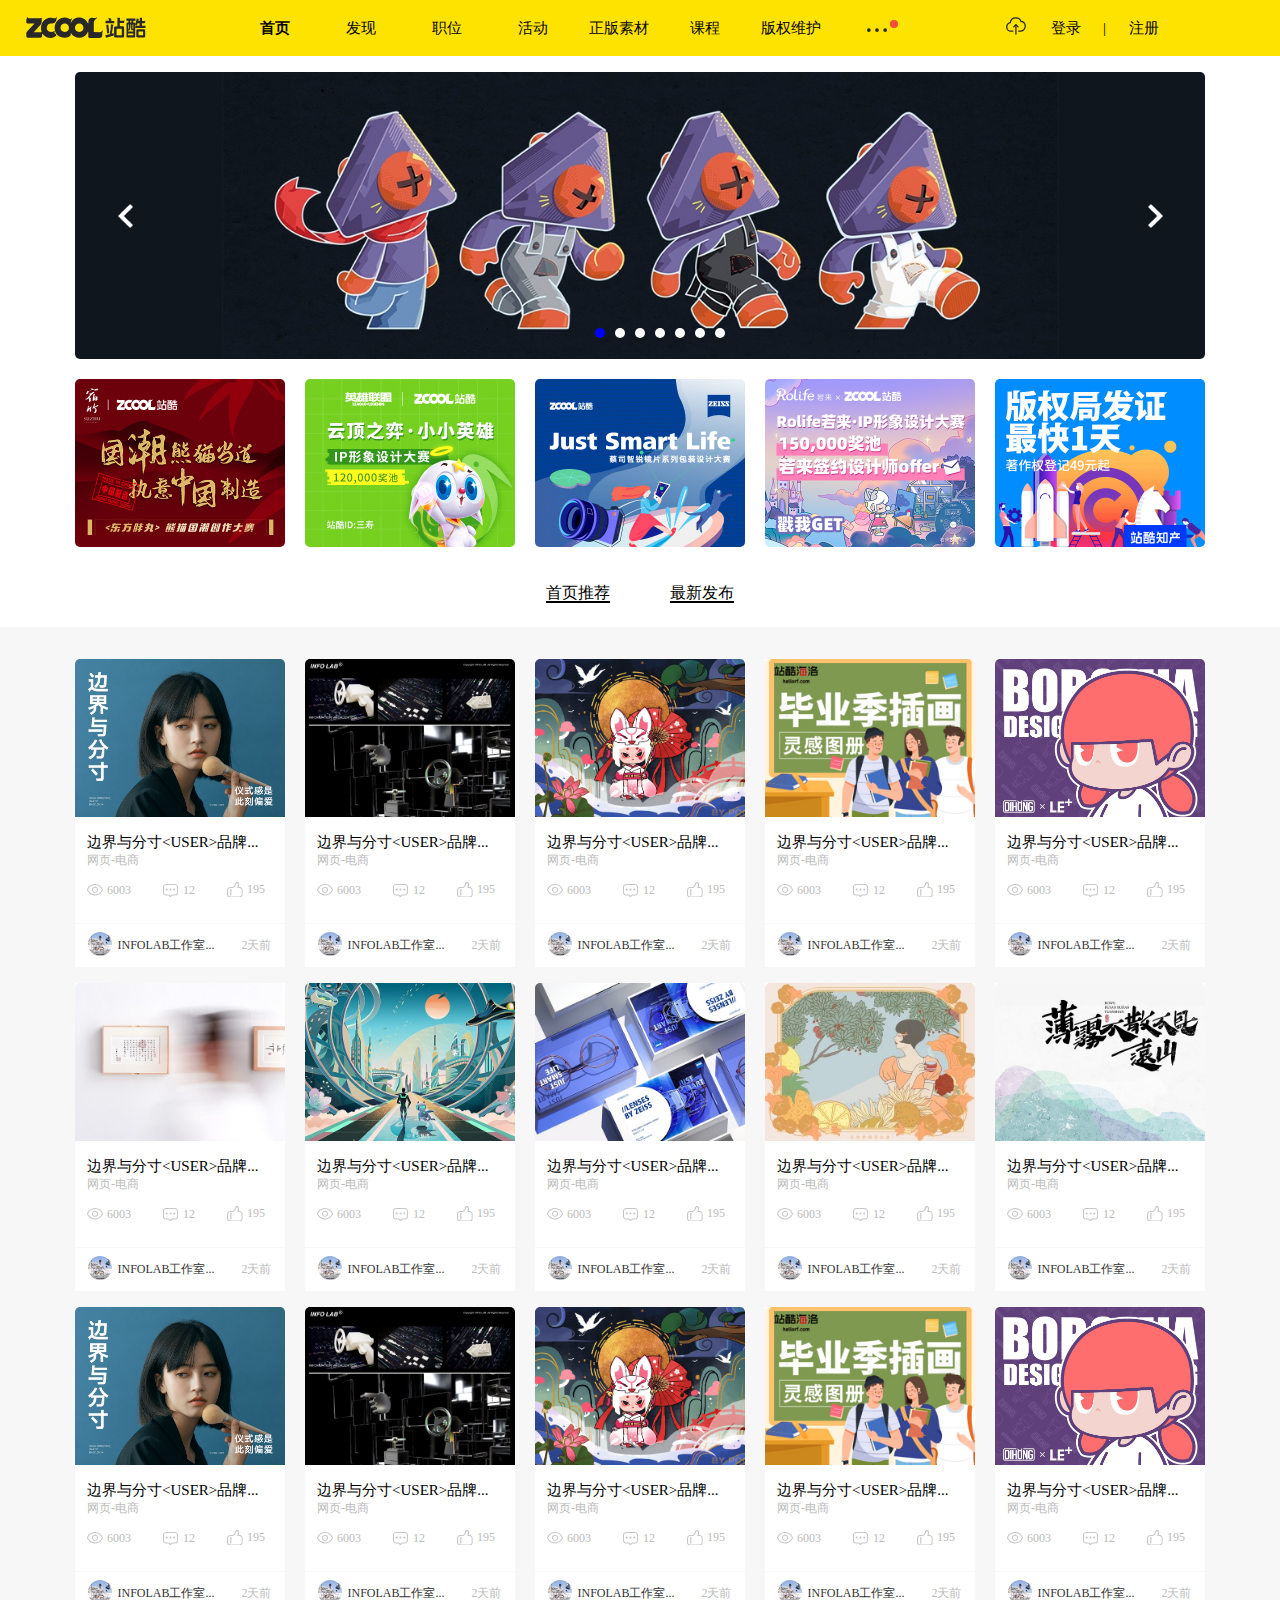
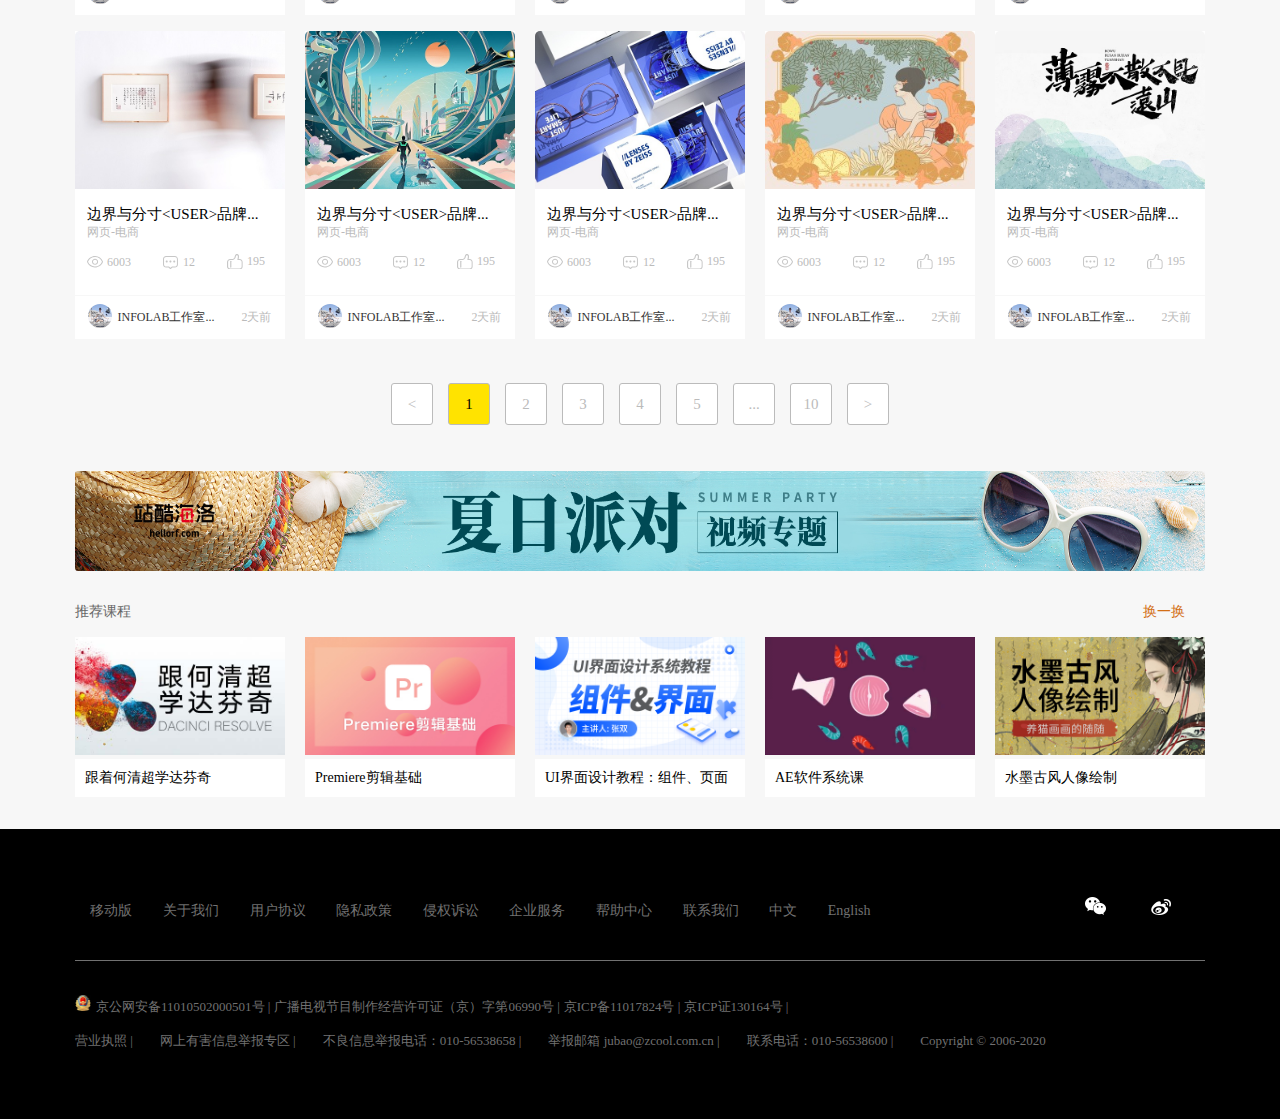
==== commit e579a420: "add" ====
--- a/index.html
+++ b/index.html
@@ -5,13 +5,11 @@
     <meta name="viewport" content="width=device-width, initial-scale=1.0">
     <title>Document</title>
     <link rel="stylesheet" href="css/header.css">
-    <link rel="stylesheet" href="css/carousel.css">
-    <link rel="stylesheet" href="css/under.css">
-    <link rel="stylesheet" href="css/page.css">
+    <link rel="stylesheet" href="css/index.css">
     <link rel="stylesheet" href="css/footer.css">
 </head>
 <body>
-      <!-- 导航栏 -->
+     <!-- 导航栏 -->
     <div class="nav_bg ">
       <div class="nav">
           <!-- 左边logo -->
@@ -27,29 +25,28 @@
               <li>正版素材</li>
               <li>课程</li>
               <li>版权维护</li>
-              <li >
+              <li>
                   <img src="./img/index/nav-more.svg" alt="">
                   <sup class="nav_dot_sup"></sup>
               </li>
           </ul>
           <!-- div search -->
-          <div class="search">
-              <img src="./img/index/nav-search.svg" alt="">
-          </div>
-          <!-- 右边图标 -->
-          <div class="user-right">
-              <!-- 左 -->
-             <div class="user-right-load">
-                <a href=""><img src="./img/index/nav-upload.svg" alt=""></a>
-             </div>
-             <!-- 登录 注册 -->
-             <div class="nav-right">
-                  <ul class="denglu1">
-                      <li><a href="./login1.html">登录</a></li>
-                      <li>|</li>
-                      <li><a href="./user_reg1.html">注册</a></li>
-                  </ul>
-             </div>
+          <div class="juyou">
+              <!-- 右边图标 -->
+              <div class="user-right">
+                  <!-- 左 -->
+                 <div class="user-right-load">
+                    <a href=""><img src="./img/index/nav-upload.svg" alt=""></a>
+                 </div>
+                 <!-- 登录 注册 -->
+                 <div class="nav-right">
+                      <ul class="denglu1">
+                          <li><a href="./login1.html">登录</a></li>
+                          <li>|</li>
+                          <li><a href="./user_reg1.html">注册</a></li>
+                      </ul>
+                 </div>
+              </div>
           </div>
       </div>
   </div>
--- a/css/header.css
+++ b/css/header.css
@@ -25,7 +25,7 @@
 }
 .nav-ul{
     display: flex;
-    margin-left: 8rem;
+    margin: 0 auto;
 }
 /* nav-right */
 .nav-right{
@@ -59,16 +59,6 @@
 .my-text-wight{
     font-weight: 600;
 } 
-.search{
-    width: 60px;
-    height: 56px;
-    padding-left: 10px;
-}
-.search img{
-    width: 20px;
-    height: 20px;
-    margin-top: 1rem;
-}
 .user-right img{
     width: 20px;
     height: 20px;
@@ -99,3 +89,7 @@
     text-decoration: none;
     color: #000;
 }
+/* nav 最右边 居右 */
+.juyou{
+    justify-content: end;
+}--- a/css/index.css
+++ b/css/index.css
@@ -0,0 +1,296 @@
+/* 轮播图 */
+#main{
+  width:1130px;
+  margin:0 auto;      
+}
+#banner{
+  width:1130px;
+  overflow:hidden;
+  position:relative;
+}
+#ul-imgs{
+  list-style:none;
+  
+}
+#ul-imgs.transition{
+  transition:all .5s linear;
+}
+#ul-imgs>li{
+  width:1130px;
+  float:left;
+}
+#ul-imgs img{
+  width:1130px;
+  border-radius: 5px;
+}
+#ul-idxs{
+  width:1000px;
+  margin:0 auto;
+  list-style:none;
+  position:absolute;
+  bottom:25px;
+  left:50%;
+  margin-left:-50px;
+}
+#ul-idxs>li{
+  float:left;
+  width:10px; height:10px;
+  background-color:#fff;
+  border-radius:5px;
+  margin:0 5px;
+  cursor:pointer;
+}
+#ul-idxs>li.active{
+  background-color:blue;
+}
+#btn-left,#btn-right{
+  width:60px;
+  height:18rem;
+  position:absolute;
+  top:0;
+  background-repeat:no-repeat;
+  background-position:center;
+  cursor:pointer;
+}
+#btn-left{
+  left:20px;
+  background-image: url(../img/index/left_ar.png);
+  background-size: 25%;
+}
+#btn-right{
+  right:20px;
+  background-image:url(../img/index/right_ar.png);
+  background-size: 25%;
+}
+#btn-left:hover,#btn-right:hover{
+  background-size:20px 40px
+}
+/* 轮播图下方广告 */
+#under{
+  width: 1130px;
+  margin: 0 auto;
+}
+#under-imgs{
+  list-style:none;
+}
+#under-imgs>li{  
+  margin-top: 1rem;
+  width: 210px;
+  float: left;
+}
+#under-imgs img{
+ width: 210px;
+ height: 168px;
+ border-radius: 5px;
+}
+#under-imgs>li+li{
+  margin-left: 20px;
+}
+/* 下方菜单 */
+#menu{
+  width: 1130px;
+  height: 56px;
+  list-style: none;
+  margin: 0 auto;
+  display: flex;
+  justify-content: center;
+}
+#menu>li{
+  box-sizing: border-box;
+  margin-top: 2rem;
+  padding:0 30px;
+  width: 124px;
+  height: 56px;
+} 
+#menu>li>a{
+  text-align: center;
+  box-sizing: border-box;
+  color:#000;
+  text-decoration: none;
+  width: 64px;
+  height: 56px;
+  margin-top: 2rem;
+  border-bottom: 2px solid #000;
+}
+/* 首页页面 */
+#page-1{
+  clear: both;
+  background:#f7f7f7;
+  width: 100%;
+}
+.card-info-item{
+  display: flex;
+  align-items: center;
+  justify-content: space-between;
+  width: 178px;
+  height: 18px;
+  font-size: 12px;
+  color:#bbb;
+  margin-block-start: 1em;
+  margin-block-end: 1em;
+  margin-inline-start: 0px;
+  margin-inline-end: 0px;
+}
+.card-info-item>span+span{
+  margin-left: 1rem;
+}
+/* 小眼睛,评论，赞小图标 */
+.statistics-view,
+.statistics-content,
+.statistics-zan::before{
+  content: "";
+  display: inline-block;
+  vertical-align: bottom;  
+  background-size: 16px auto;
+  padding-left: 20px;
+  line-height: 16px;
+}
+.statistics-view{
+  background: url(../img/index-content/card-liulan.svg) 0 2px no-repeat;
+}
+.statistics-content{
+  background: url(../img/index-content/card-pinglun.svg) 0 2px no-repeat;
+}
+.statistics-zan{
+  background:url(../img/index-content/card-zan.svg) 0 0 no-repeat;
+  background-size: 16px 16px;
+}
+
+.card-items img{
+  width: 210px;
+  height: 158px;
+  border-top-left-radius: 5px;
+  border-top-right-radius: 5px;
+}
+#page{
+  padding-top: 2rem;
+  margin: 20px  auto -20px;
+  width: 1130px;
+  flex-wrap: wrap;
+  display: flex;
+  justify-content: space-between;   
+}
+/* card */
+.card-items{ 
+  background: #fff;
+  width: 210px;
+  height: 308px; 
+  margin-bottom: 1rem;
+}
+.card-info{
+  padding: 12px;
+  border-bottom: 1px solid #f7f7f7;
+}
+.card-info>a{
+  text-decoration: none;
+  font-size: 15px;
+  color:#000;
+}
+.card-info-title{
+  color:#bbb;
+  font-size:12px;
+}
+.card-item>a{
+  text-decoration: none;
+  color: #333;
+  font-size: 12px;
+  margin: 13px 0 0  -22px;
+}
+.card-item img{
+  margin-top: 8px;
+ width: 24px;
+ height: 24px;
+ border-radius: 50%;
+}
+.card-item{
+  display: flex;
+  justify-content: space-around;
+}
+.time{
+  font-size: 12px;
+  color:#bbb;
+  margin-top: 13px;
+}
+
+/* 分页按钮 */
+#Paging{
+  width: 1130px;
+  height: 40px;  
+  margin: 3rem auto;
+}
+#page-ul{
+ margin: 0 auto;
+ list-style: none;
+ display: flex;
+ justify-content: center;
+}
+#Paging>ul>li{
+  color: #bbb;
+  font-size: 15px;
+  text-align: center;
+  line-height: 40px;
+  background: #fff;
+  width: 40px;
+  height: 40px;
+  border: 1px solid #bbb;
+  border-radius: 3px;
+}
+#Paging>ul>li+li{
+  margin-left: 15px;
+}
+#Paging>ul>li:hover{
+  background:  #ffe300;
+  color:#000
+}
+#Paging .active{
+  background:  #ffe300;
+  color:#000
+}
+/* under-img */
+#under-img{
+  margin-top: 2rem;
+  width: 1130px;
+  height: 100px;
+  margin: 2rem  auto;
+}
+#under-img img{
+   width: 1130px;
+   height: 100px;  
+   border-radius: 3px;
+}
+/* 推荐课程 */
+#course{
+  width: 1130px;
+  height: 194px;
+  margin: 0 auto;
+  color:#666;
+  font-size: 14px;
+  padding-bottom: 2rem;
+}
+.change{
+  color: #d36f16;
+  cursor: pointer;
+  margin-left: 63rem;
+}
+#course-img{
+  margin-top: 1rem;
+  list-style: none;
+  display: flex;
+  justify-content: space-between;
+}
+#course-img img{
+  width: 210px;
+  height: 118px;
+}
+.course-img-text{
+  box-sizing: border-box;
+  background: #fff;
+  font-size: 14px;
+  color:#000;
+  text-align: left;
+  padding: 10px;
+}
+.course-img-text:hover{
+  color:#d36f16
+}
+
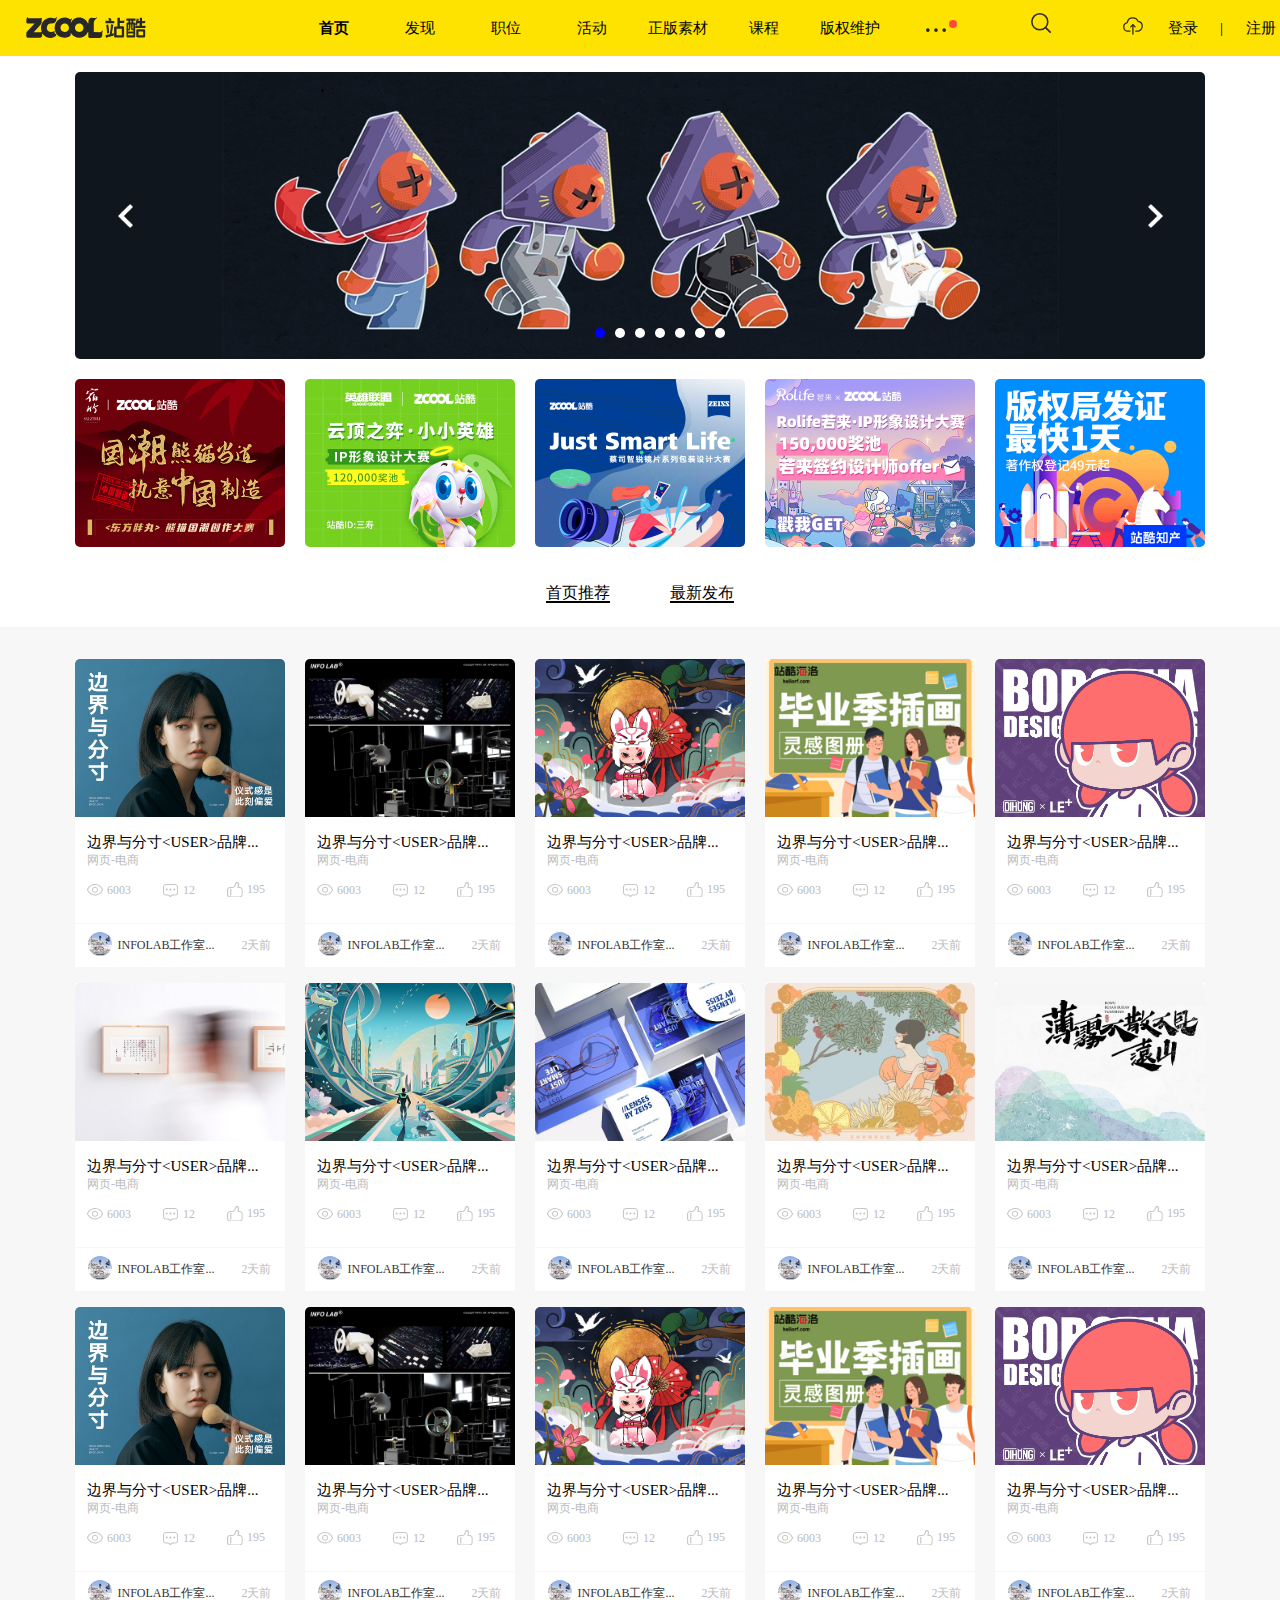
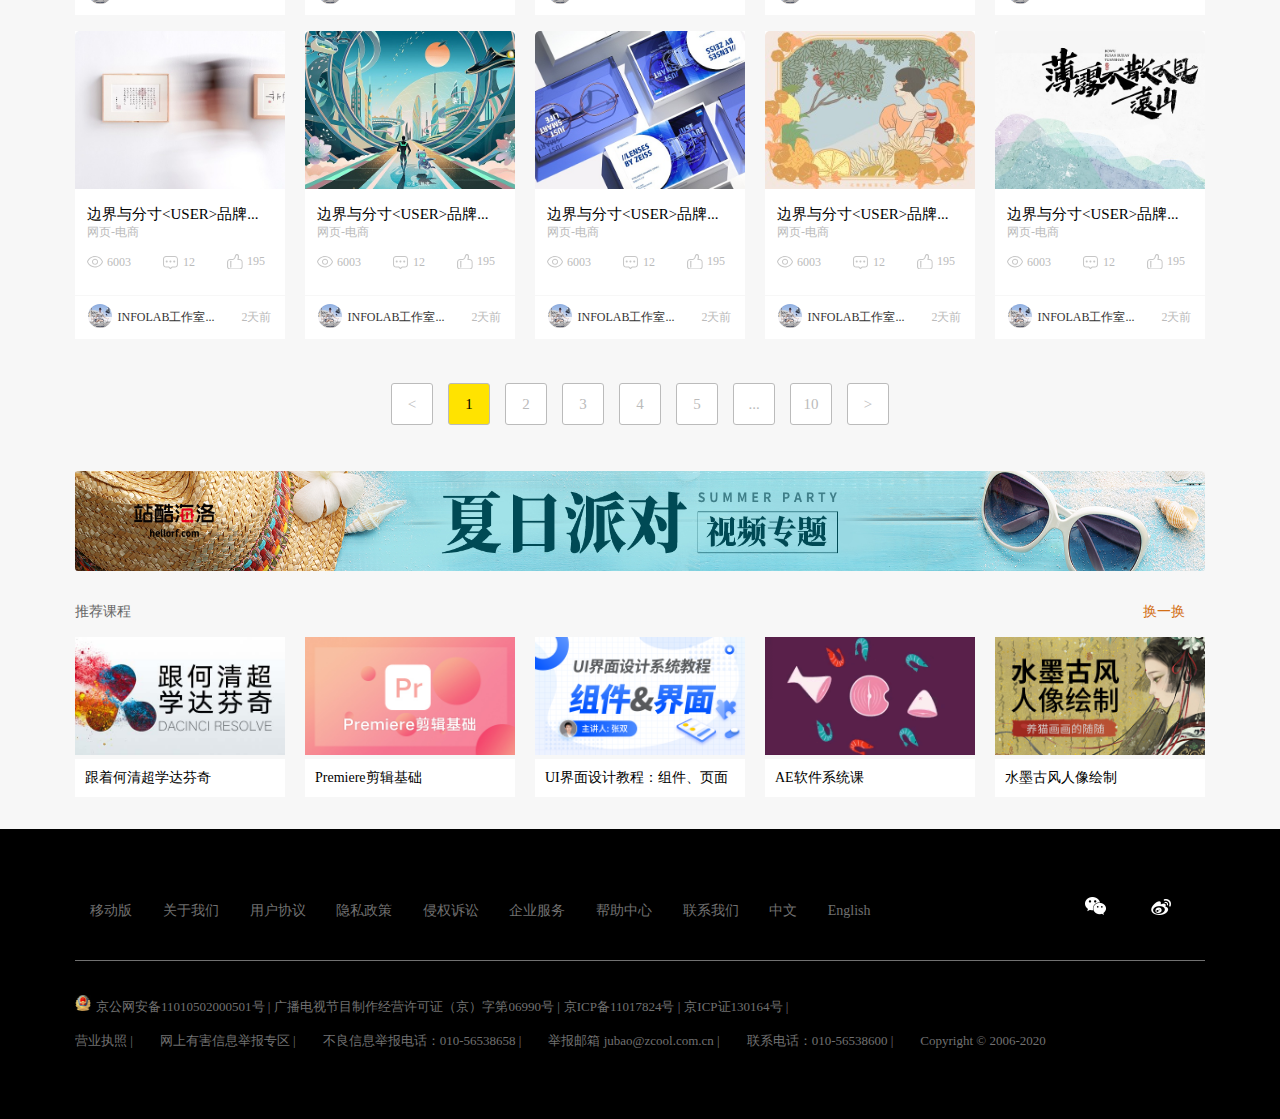
==== commit bfc66367: "update pro" ====
--- a/index.html
+++ b/index.html
@@ -10,7 +10,7 @@
 </head>
 <body>
      <!-- 导航栏 -->
-    <div class="nav_bg ">
+     <div class="nav_bg ">
       <div class="nav">
           <!-- 左边logo -->
           <div class="logo position float">
@@ -32,6 +32,12 @@
           </ul>
           <!-- div search -->
           <div class="juyou">
+              <!-- search -->
+              <div class="search">
+                  <a href="">
+                      <img src="./img/index/nav-search.svg" alt="">
+                  </a>
+              </div>
               <!-- 右边图标 -->
               <div class="user-right">
                   <!-- 左 -->
--- a/css/header.css
+++ b/css/header.css
@@ -18,7 +18,7 @@
 }
 /* nav背景色上方div */
 .nav{
-    width: 1163px;
+    width: 100%;
     height: 56px;
     display: flex;
     margin-right: 0;
@@ -26,6 +26,20 @@
 .nav-ul{
     display: flex;
     margin: 0 auto;
+}
+/* search */
+.search{
+    width: 60px;
+    height: 56px;
+    text-align: center;
+    line-height: 56px;
+    float: left;
+    position: relative;
+    margin-left: -7rem;
+}
+.search img{
+    width: 20px;
+    height: 20px;
 }
 /* nav-right */
 .nav-right{
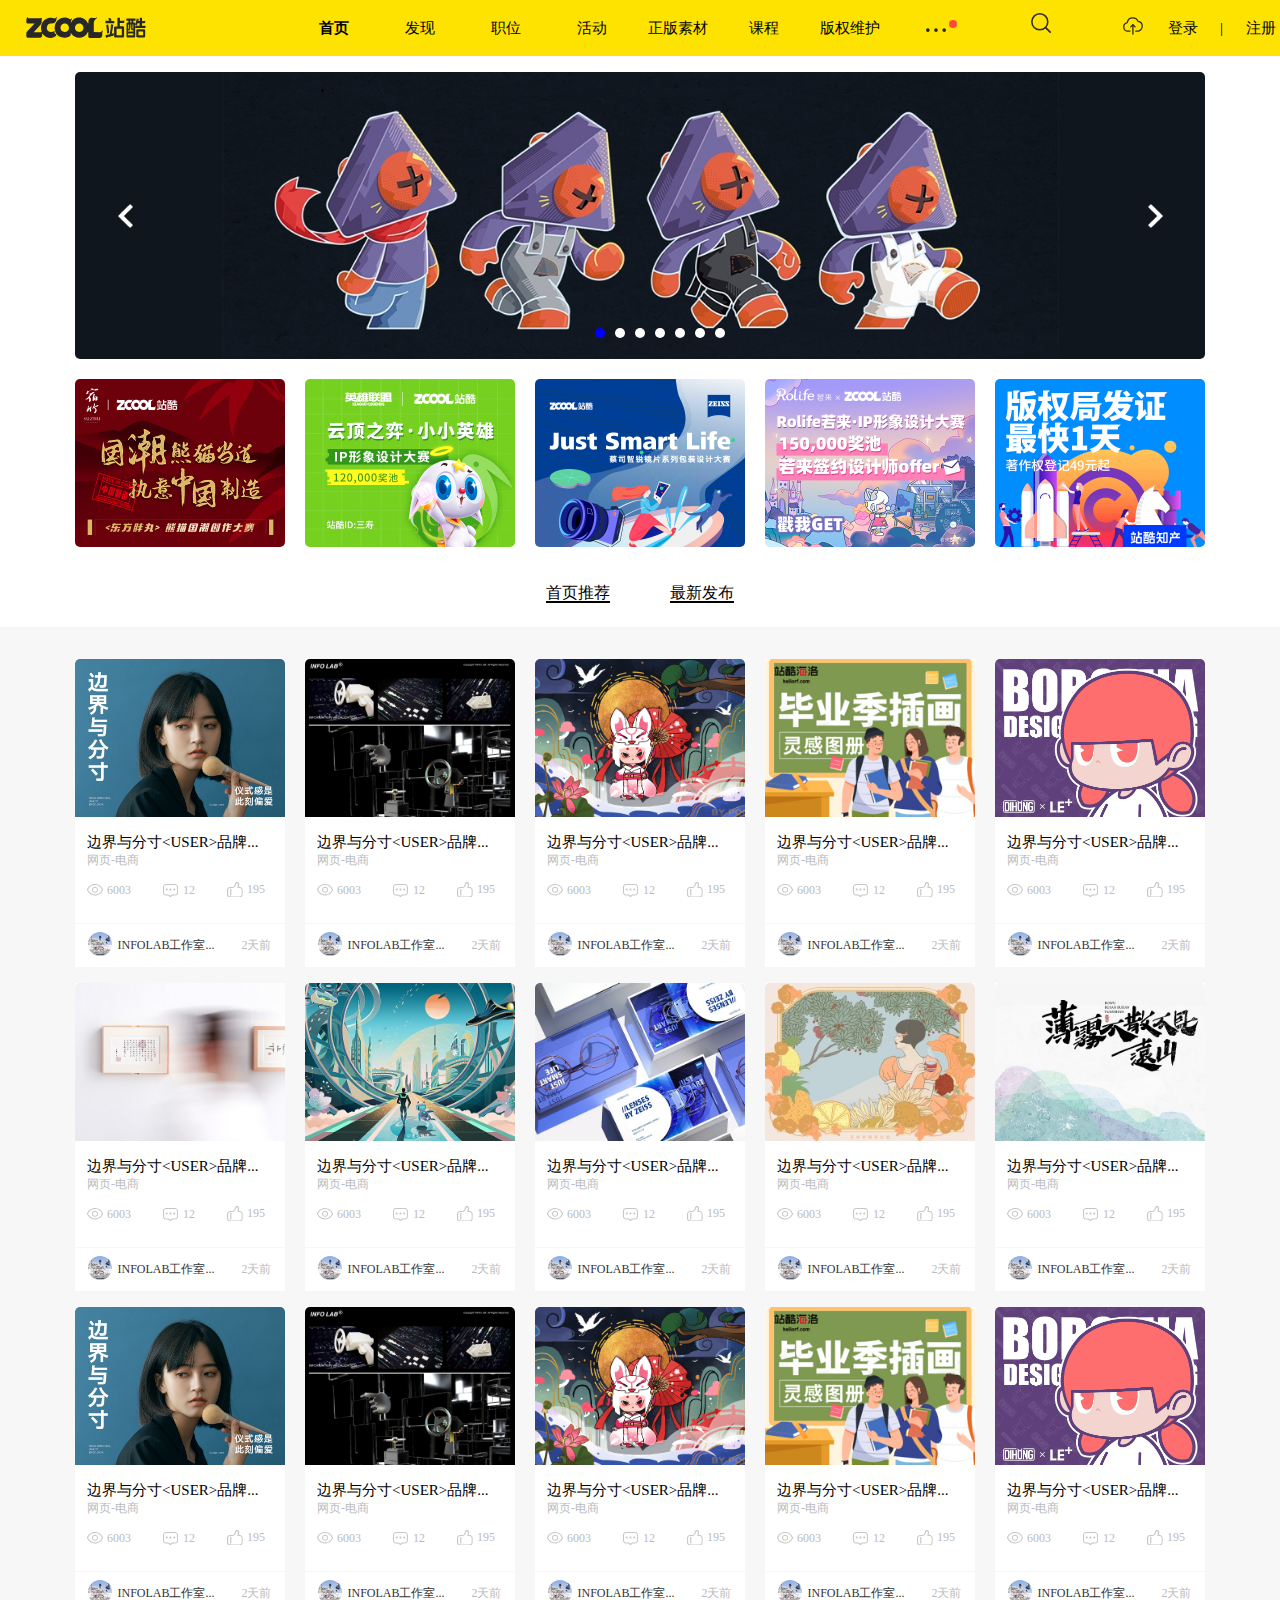
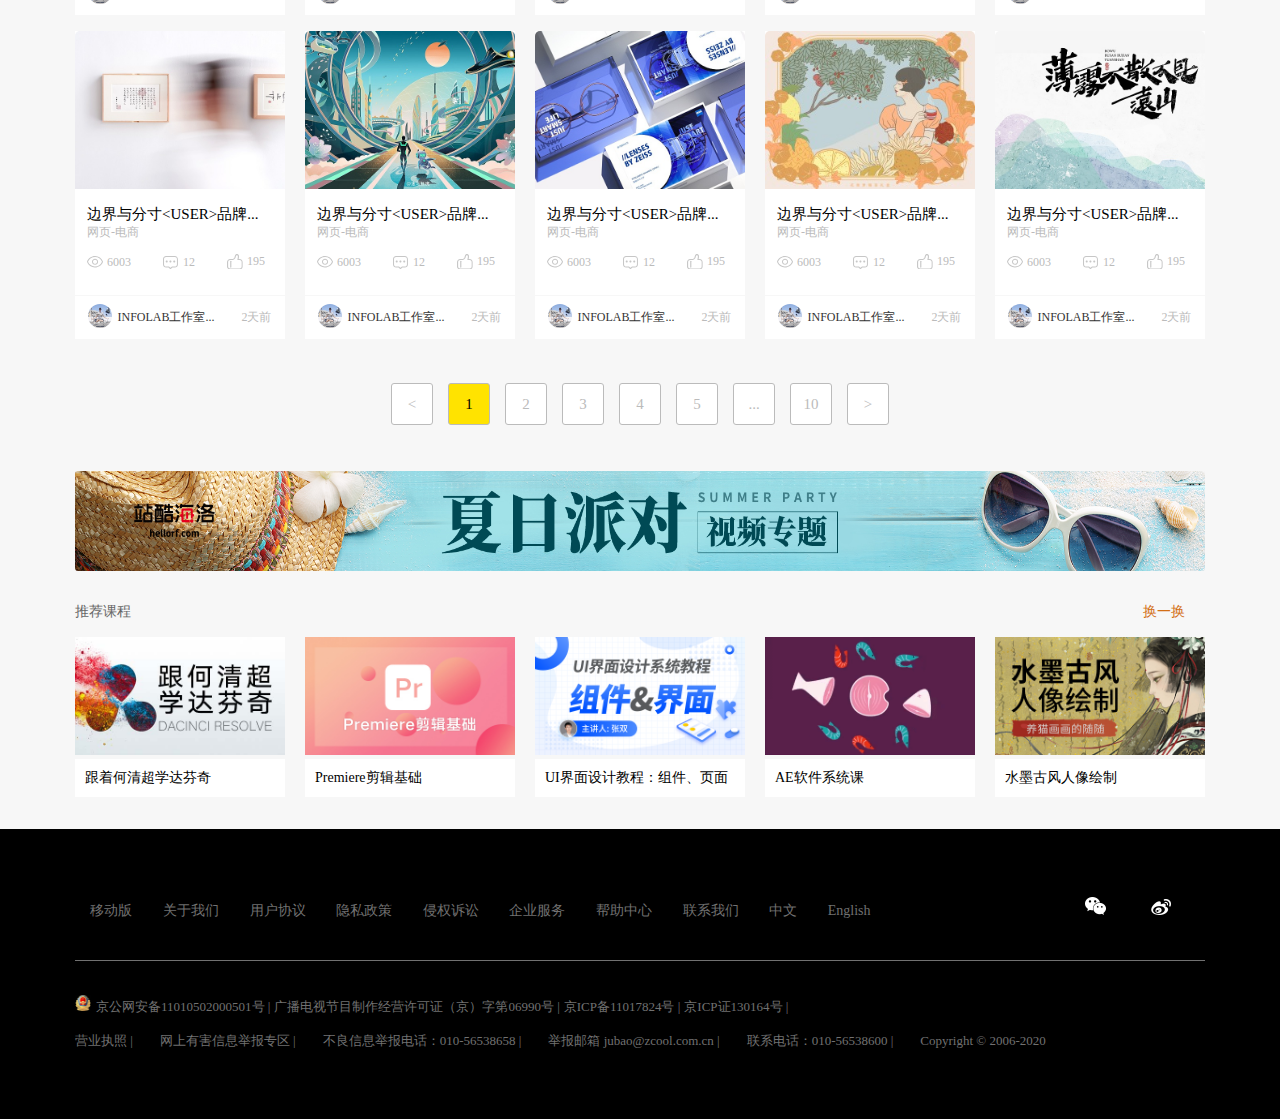
==== commit d4316a63: "zqn:modified pro" ====
--- a/index.html
+++ b/index.html
@@ -4,58 +4,10 @@
     <meta charset="UTF-8">
     <meta name="viewport" content="width=device-width, initial-scale=1.0">
     <title>Document</title>
-    <link rel="stylesheet" href="css/header.css">
     <link rel="stylesheet" href="css/index.css">
-    <link rel="stylesheet" href="css/footer.css">
 </head>
 <body>
-     <!-- 导航栏 -->
-     <div class="nav_bg ">
-      <div class="nav">
-          <!-- 左边logo -->
-          <div class="logo position float">
-              <a href="./index.html"><img src="img/index/logo.svg" alt=""></a>
-          </div>
-          <!-- 中间部分 -->
-          <ul class="nav-ul">
-              <li class="my-text-wight">首页</li>
-              <li>发现</li>
-              <li>职位</li>
-              <li>活动</li>
-              <li>正版素材</li>
-              <li>课程</li>
-              <li>版权维护</li>
-              <li>
-                  <img src="./img/index/nav-more.svg" alt="">
-                  <sup class="nav_dot_sup"></sup>
-              </li>
-          </ul>
-          <!-- div search -->
-          <div class="juyou">
-              <!-- search -->
-              <div class="search">
-                  <a href="">
-                      <img src="./img/index/nav-search.svg" alt="">
-                  </a>
-              </div>
-              <!-- 右边图标 -->
-              <div class="user-right">
-                  <!-- 左 -->
-                 <div class="user-right-load">
-                    <a href=""><img src="./img/index/nav-upload.svg" alt=""></a>
-                 </div>
-                 <!-- 登录 注册 -->
-                 <div class="nav-right">
-                      <ul class="denglu1">
-                          <li><a href="./login1.html">登录</a></li>
-                          <li>|</li>
-                          <li><a href="./user_reg1.html">注册</a></li>
-                      </ul>
-                 </div>
-              </div>
-          </div>
-      </div>
-  </div>
+    <header id="header"></header>
     <!-- 轮播图 -->
     <main id="main">
         <div id="banner">
@@ -479,44 +431,10 @@
       </div>
     </div>
     <!-- 脚 -->
-    <div id="footer">
-      <div class="footer-warpper">
-       <div class="footer-wrapper-top">
-         <div class="footer-wrapper-top-left">
-           <ul class="footer-ul">
-             <li><a href="javascript:;">移动版</a></li>
-             <li><a href="javascript:;">关于我们</a></li>
-             <li><a href="javascript:;">用户协议</a></li>
-             <li><a href="javascript:;">隐私政策</a></li>
-             <li><a href="javascript:;">侵权诉讼</a></li>
-             <li><a href="javascript:;">企业服务</a></li>
-             <li><a href="javascript:;">帮助中心</a></li>
-             <li><a href="javascript:;">联系我们</a></li>
-             <li><a href="javascript:;">中文</a></li>
-             <li><a href="javascript:;">English</a></li>
-           </ul>
-         </div>
-         <div class="footer-wrapper-top-right">
-           <a href="javascript:;"><img src="./img/footer/wechat.png" alt=""></a>
-           <a href="javascript:;"><img src="./img/footer/weibo.png" alt=""></a>
-         </div>
-       </div>
-       <div class="footer-wrapper-middle">
-         <span><a href=""><img src="./img/footer/jing.png" alt="">京公网安备11010502000501号     |</a></span>
-         <span><a href="">广播电视节目制作经营许可证（京）字第06990号     |</a></span>
-         <span><a href="">京ICP备11017824号     |</a></span>
-         <span><a href="">京ICP证130164号     |</a></span>
-       </div>
-       <div class="footer-wrapper-bottom">
-         <span><a href="">营业执照     |</a></span>
-         <span><a href="">网上有害信息举报专区     |</a></span>
-         <span><a href="">不良信息举报电话：010-56538658     |</a></span>
-         <span><a href="">举报邮箱  jubao@zcool.com.cn     |</a></span>
-         <span><a href="">联系电话：010-56538600     |</a></span>
-         <span><a href="">Copyright © 2006-2020 </a></span>    
-       </div>
-      </div>
-   </div>
+    <footer id="footer"></footer>
+    <script src="js/jquery-1.11.3.js"></script>
+    <script src="js/header.js"></script>
+    <script src="js/footer.js"></script>
 </body>
 <script>
   // 轮播效果
